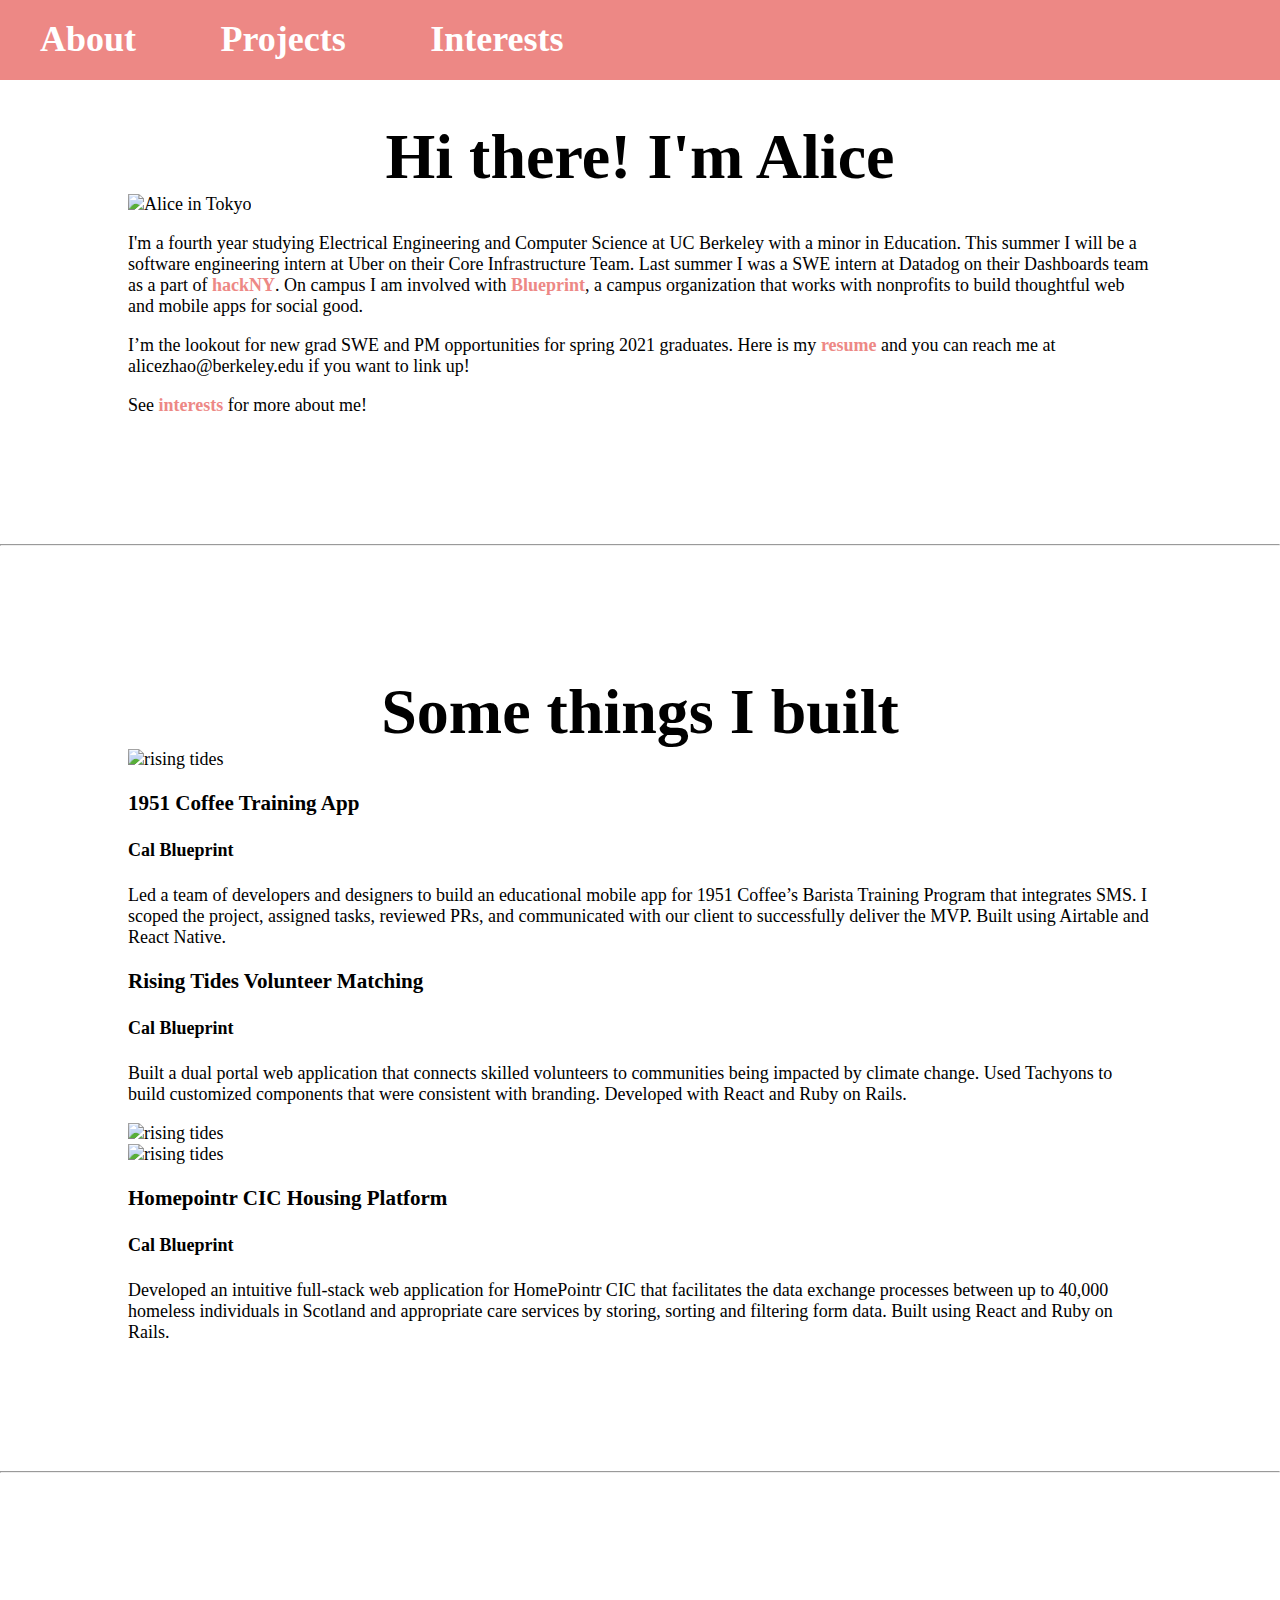
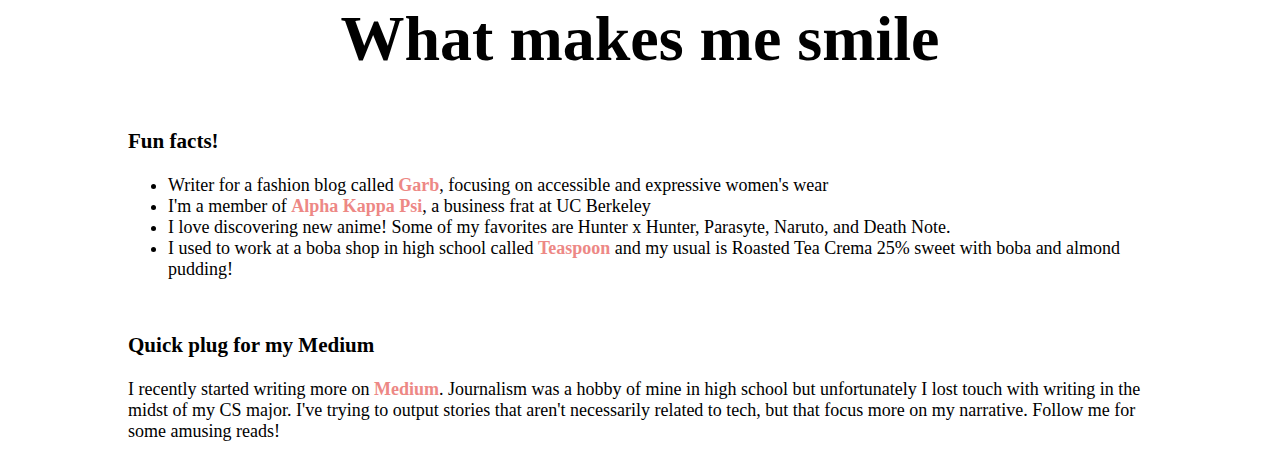
==== index.html @ bff4c305 "removed" ====
<!DOCTYPE html>
 <html lang="en">
  <head>
      <meta charset="utf-8">
      <title>Alice Ye Zhao</title>
      <link rel="icon" href="./assets/images/initials.ico">
      <link rel="stylesheet" type="text/css" href="assets/css/styles.css">
      <link rel="stylesheet" href="https://use.fontawesome.com/releases/v5.8.2/css/all.css" integrity="sha384-oS3vJWv+0UjzBfQzYUhtDYW+Pj2yciDJxpsK1OYPAYjqT085Qq/1cq5FLXAZQ7Ay" crossorigin="anonymous">
    </head>

    <body>
      <nav class="navbar">
          <ul style="float: left">
              <li class="navbar-block"><a class="navbar-text" href="index.html">About</i></a></li>
              <li class="navbar-block"><a class="navbar-text" href="index.html#projects">Projects</i></a></li>
              <li class="navbar-block"><a class="navbar-text" href="index.html#interests">Interests</i></a></li>
          </ul>
          <ul style="float: right">
              <li class="navbar-block"><a class="navbar-icon" target="_blank" href="https://linkedin.com/in/aliceyezhao"><i class="fab fa-linkedin"></i></a></li>
              <li class="navbar-block"><a class="navbar-icon" target="_blank" href="https://github.com/aliceyezhao"><i class="fab fa-github"></i></a></li>
              <li class="navbar-block"><a class="navbar-icon" target="_blank" href="./assets/AliceZhaoJune20.pdf"><i class="fas fa-file-alt"></i></a></li>
              <li class="navbar-block"><a class="navbar-icon" target="_blank" href="https://medium.com/@aliceyezhao"><i class="fab fa-medium"></i></a></li>
          </ul>
      </nav>
      
      <div class="blurb">
        <h1>Hi there! I'm Alice</h1>
        <div class="intro-container">
          <div >
            <img class="intro-image" src="./assets/images/about_circle.jpg" alt="Alice in Tokyo">
          </div>
          <div>
            <p> 
              I'm a fourth year studying Electrical Engineering and Computer Science at UC Berkeley</a> with a minor in Education. This summer I will be a software engineering intern at Uber on their Core Infrastructure Team. Last summer I was a SWE intern at Datadog on their Dashboards team as a part of <a href="https://hackny.org/2019/06/announcing-the-class-of-2019-hackny-fellows/">hackNY</a>. On campus I am involved with <a href="https://www.calblueprint.org/">Blueprint</a>, a campus organization that works with nonprofits to build thoughtful web and mobile apps for social good. 
            </p>

            <p>
              I’m the lookout for new grad SWE and PM opportunities for spring 2021 graduates. Here is my <a target="_blank" href="assets/AliceZhaoJune20.pdf">resume</a> and you can reach me at alicezhao@berkeley.edu if you want to link up!
            </p>   
            <p>
              See <a href="index.html#interests">interests</a> for more about me!
            </p>
        </div>
      </div>
    </div>
    <hr style="margin-top:10%"/>
    <div id="projects">
        <h1>Some things I built</h1>
        <div class="blurb">

              <div class="card">
                <img class="card-img" src="./assets/images/1951coffee.png" alt="rising tides">
                <div class="card-text">
                <h3>1951 Coffee Training App</h3>
                <h4>Cal Blueprint 
                  <a target="_blank" href="https://github.com/calblueprint/1951coffee"><div class="project-link"><i class="fab fa-github"></i></div></a>
                  <a target="_blank" href="https://apps.apple.com/app/1951-coffee-trainee/id1496686726"><div class="project-link"> <i class="fas fa-globe-americas"></i></div></a>
                </h4>
                <p>Led a team of developers and designers to build an educational mobile app for 1951 Coffee’s Barista Training Program that integrates SMS. I scoped the project, assigned tasks, reviewed PRs, and communicated with our client to successfully deliver the MVP. Built using Airtable and React Native. 
                </p>
              </div>
            </div>
          
            <div class="card">
                <div class="card-text-inverted">
                <h3>Rising Tides Volunteer Matching</h3>
                <h4>Cal Blueprint 
                  <a target="_blank" href="https://github.com/calblueprint/rising-tides"><div class="project-link"><i class="fab fa-github"></i></div></a>
                  <a target="_blank" href="https://risingtides.calblueprint.org/"><div class="project-link"> <i class="fas fa-globe-americas"></i></div></a>
                </h4>
                <p>Built a dual portal web application that connects skilled volunteers to communities being impacted by climate change. Used Tachyons to build customized components that were consistent with branding. Developed with React and Ruby on Rails.
                </p>
              </div>
              <img class="card-img" src="./assets/images/risingtides.png" alt="rising tides">
            </div>
            
            <div class="card">
                <img class="card-img" src="./assets/images/homepointr.png" alt="rising tides">
                <div class="card-text">
                <h3>Homepointr CIC Housing Platform</h3>
                <h4>Cal Blueprint 
                  <a target="_blank" href="https://github.com/calblueprint/HomePointrCIC"><div class="project-link"><i class="fab fa-github"></i></div></a>
                  <a target="_blank" href="https://homepointr.com/"><div class="project-link"> <i class="fas fa-globe-americas"></i></div></a>
                </h4>
                <p>Developed an intuitive full-stack web application for HomePointr CIC that facilitates the data exchange processes between up to 40,000 homeless individuals in Scotland and appropriate care services by storing, sorting and filtering form data. Built using React and Ruby on Rails.
                </p>
              </div>
            </div>
      </div>
    </div>
    <hr style="margin-top:10%"/>
    <div id="interests">
    <h1>What makes me smile</h1>
          <div class="blurb">  
              <h3 style="padding-top: 32px">Fun facts!</h3>
                  <ul>
                      <li>Writer for a fashion blog called <a href="https://www.berkeleygarb.com/blog-1/category/Alice+Zhao">Garb</a>, focusing on accessible and expressive women's wear</li>
                      <li>I'm a member of <a href="https://www.calakspi.com/">Alpha Kappa Psi</a>, a business frat at UC Berkeley</li>
                      <li>I love discovering new anime! Some of my favorites are Hunter x Hunter, Parasyte, Naruto, and Death Note. </li>
                      <li>I used to work at a boba shop in high school called <a href="https://www.teaspoonlife.com">Teaspoon</a> and my usual is Roasted Tea Crema 25% sweet with boba and almond pudding!</li>
                  </ul> 
              
              <h3 style="padding-top: 32px">Quick plug for my Medium</h3>
              <p>I recently started writing more on <a href="https://medium.com/@aliceyezhao">Medium</a>. Journalism was a hobby of mine in high school but unfortunately I lost touch with writing in the midst of my CS major. I've trying to output stories that aren't necessarily related to tech, but that focus more on my narrative. Follow me for some amusing reads!</p>
        </div>
      </div>
    
    </body>

  </html>
---- assets/css/styles.css ----
body {
    font-family: 'Avenir' !important;
    font-size: 18px;
    margin: 0;
}

h1 {
    font-size: 64px;
    text-align: center;
    margin: 0px;
    padding-top: 120px
}

a {
    text-decoration: none;
    font-weight: bold;
    color: #ED8885;
    background-color: transparent;
}

a:hover {
    color: grey;
}

.navbar {
    width: 100%;
    height:80px;
    background-color: #ED8885;
    position: fixed;
    overflow: hidden;
  }

  .navbar-text {
    color: white;
    cursor: pointer;
    font-size: 36px;
  }

  .navbar-text:hover {
    color: grey;
  }

  .navbar-block {
      padding-right: 80px;
      display: inline;
  }

.blurb {
    padding-left: 8rem;
    padding-right: 8rem;
}
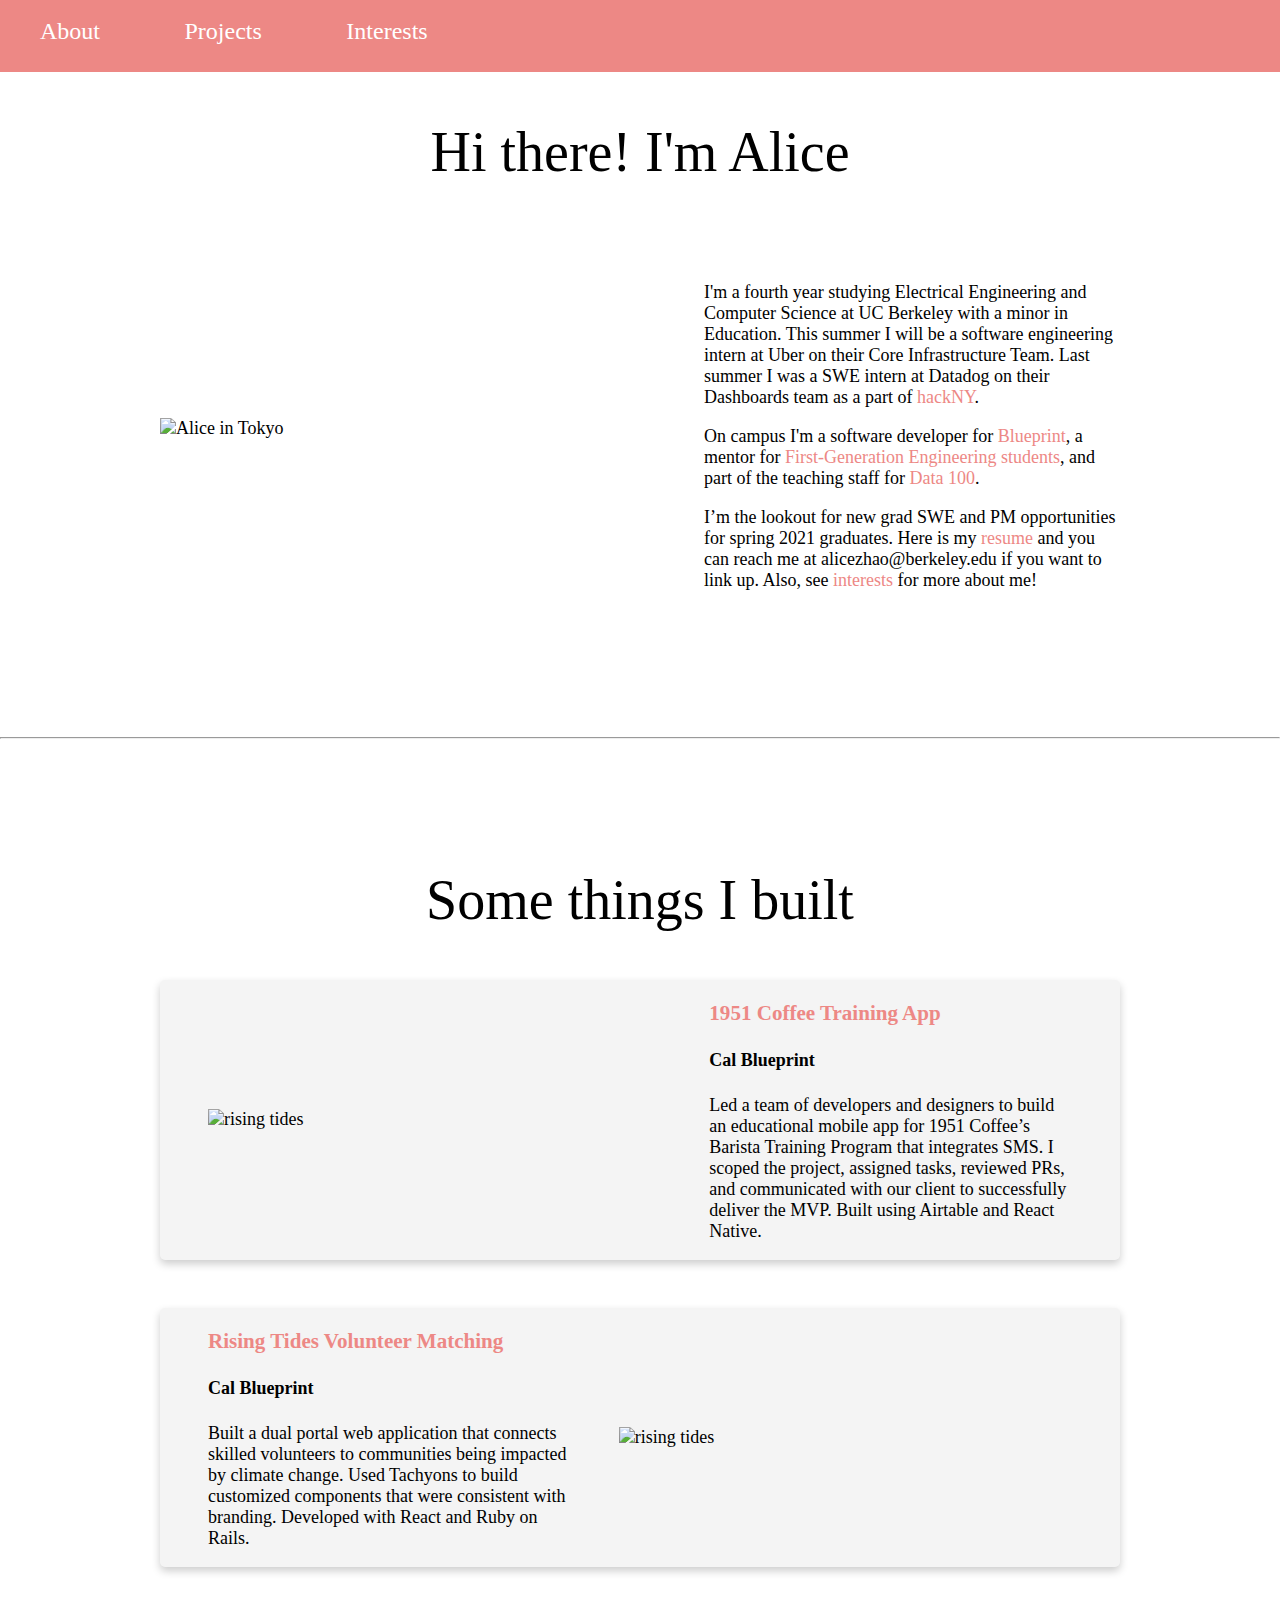
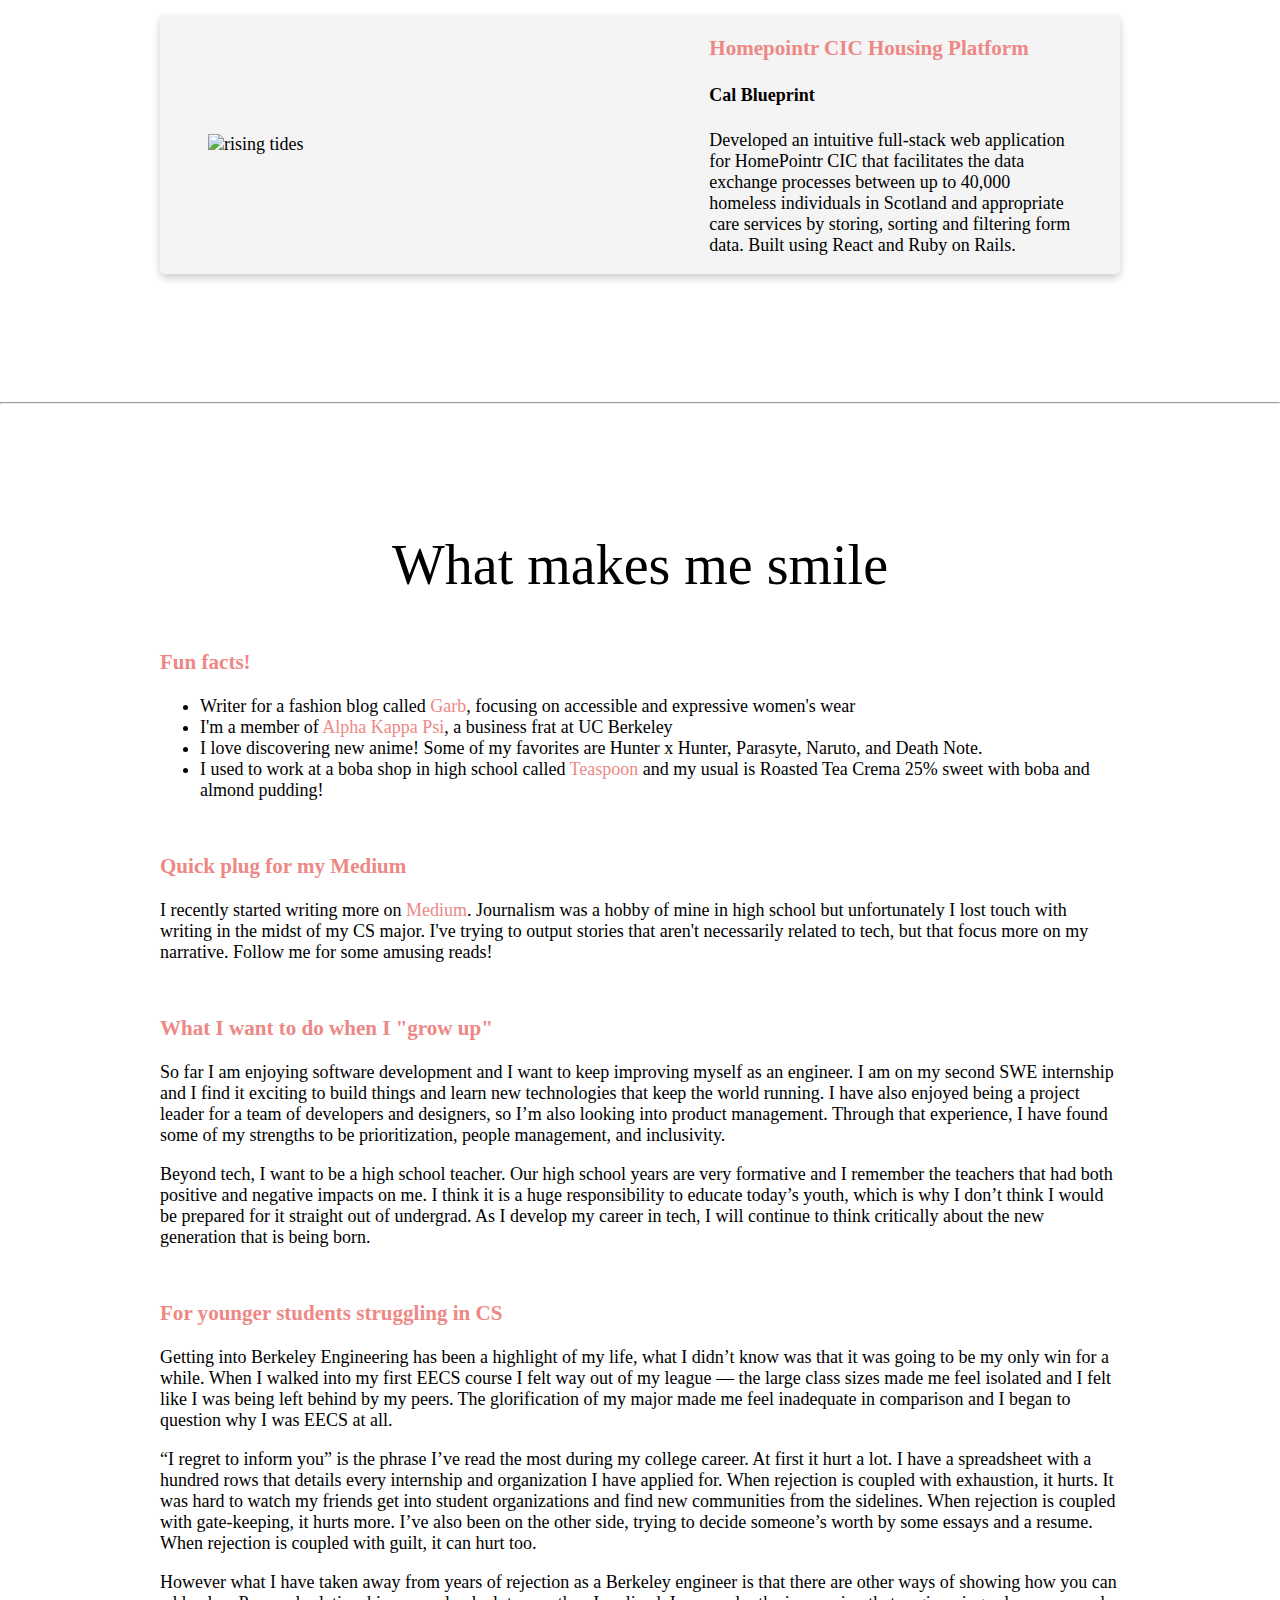
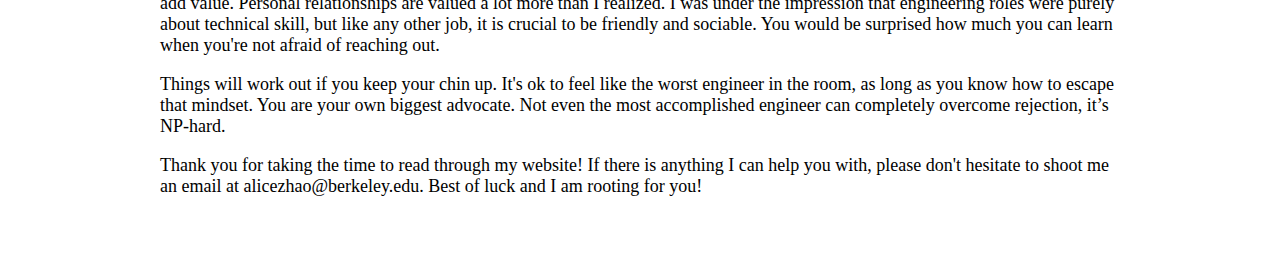
==== commit 3f7e46ce: "bio and interests" ====
--- a/index.html
+++ b/index.html
@@ -31,14 +31,13 @@
           </div>
           <div>
             <p> 
-              I'm a fourth year studying Electrical Engineering and Computer Science at UC Berkeley</a> with a minor in Education. This summer I will be a software engineering intern at Uber on their Core Infrastructure Team. Last summer I was a SWE intern at Datadog on their Dashboards team as a part of <a href="https://hackny.org/2019/06/announcing-the-class-of-2019-hackny-fellows/">hackNY</a>. On campus I am involved with <a href="https://www.calblueprint.org/">Blueprint</a>, a campus organization that works with nonprofits to build thoughtful web and mobile apps for social good. 
+              I'm a fourth year studying Electrical Engineering and Computer Science at UC Berkeley</a> with a minor in Education. This summer I will be a software engineering intern at Uber on their Core Infrastructure Team. Last summer I was a SWE intern at Datadog on their Dashboards team as a part of <a href="https://hackny.org/2019/06/announcing-the-class-of-2019-hackny-fellows/">hackNY</a>.</p>
+            <p>
+              On campus I'm a software developer for <a href="https://www.calblueprint.org/">Blueprint</a>, a mentor for <a href="https://engineering.berkeley.edu/students/programs/first-generation-mentor-program/">First-Generation Engineering students</a>, and part of the teaching staff for <a href="http://www.ds100.org/">Data 100</a>.
             </p>
 
             <p>
-              I’m the lookout for new grad SWE and PM opportunities for spring 2021 graduates. Here is my <a target="_blank" href="assets/AliceZhaoJune20.pdf">resume</a> and you can reach me at alicezhao@berkeley.edu if you want to link up!
-            </p>   
-            <p>
-              See <a href="index.html#interests">interests</a> for more about me!
+              I’m the lookout for new grad SWE and PM opportunities for spring 2021 graduates. Here is my <a target="_blank" href="assets/AliceZhaoJune20.pdf">resume</a> and you can reach me at alicezhao@berkeley.edu if you want to link up. Also, see <a href="index.html#interests">interests</a> for more about me!
             </p>
         </div>
       </div>
@@ -102,9 +101,24 @@
               
               <h3 style="padding-top: 32px">Quick plug for my Medium</h3>
               <p>I recently started writing more on <a href="https://medium.com/@aliceyezhao">Medium</a>. Journalism was a hobby of mine in high school but unfortunately I lost touch with writing in the midst of my CS major. I've trying to output stories that aren't necessarily related to tech, but that focus more on my narrative. Follow me for some amusing reads!</p>
+
+              <h3 style="padding-top: 32px">What I want to do when I "grow up"</h3>
+              <p>So far I am enjoying software development and I want to keep improving myself as an engineer. I am on my second SWE internship and I find it exciting to build things and learn new technologies that keep the world running. I have also enjoyed being a project leader for a team of developers and designers, so I’m also looking into product management. Through that experience, I have found some of my strengths to be prioritization, people management, and inclusivity.</p>
+
+              <p>Beyond tech, I want to be a high school teacher. Our high school years are very formative and I remember the teachers that had both positive and negative impacts on me. I think it is a huge responsibility to educate today’s youth, which is why I don’t think I would be prepared for it straight out of undergrad. As I develop my career in tech, I will continue to think critically about the new generation that is being born.</p>
+
+              <h3 style="padding-top: 32px">For younger students struggling in CS</h3>
+              <p>Getting into Berkeley Engineering has been a highlight of my life, what I didn’t know was that it was going to be my only win for a while. When I walked into my first EECS course I felt way out of my league — the large class sizes made me feel isolated and I felt like I was being left behind by my peers. The glorification of my major made me feel inadequate in comparison and I began to question why I was EECS at all. </p>
+
+              <p>“I regret to inform you” is the phrase I’ve read the most during my college career. At first it hurt a lot. I have a spreadsheet with a hundred rows that details every internship and organization I have applied for. When rejection is coupled with exhaustion, it hurts. It was hard to watch my friends get into student organizations and find new communities from the sidelines. When rejection is coupled with gate-keeping, it hurts more. I’ve also been on the other side, trying to decide someone’s worth by some essays and a resume. When rejection is coupled with guilt, it can hurt too.</p>
+
+              <p>However what I have taken away from years of rejection as a Berkeley engineer is that there are other ways of showing how you can add value. Personal relationships are valued a lot more than I realized. I was under the impression that engineering roles were purely about technical skill, but like any other job, it is crucial to be friendly and sociable. You would be surprised how much you can learn when you're not afraid of reaching out.</p> 
+
+              <p>Things will work out if you keep your chin up. It's ok to feel like the worst engineer in the room, as long as you know how to escape that mindset. You are your own biggest advocate. Not even the most accomplished engineer can completely overcome rejection, it’s NP-hard.</p>
+
+              <p>Thank you for taking the time to read through my website! If there is anything I can help you with, please don't hesitate to shoot me an email at alicezhao@berkeley.edu. Best of luck and I am rooting for you! </p><br/><br/><br/>
         </div>
       </div>
-    
     </body>
 
   </html>
--- a/assets/css/styles.css
+++ b/assets/css/styles.css
@@ -5,15 +5,24 @@
 }
 
 h1 {
-    font-size: 64px;
+    font-family: 'Georgia' !important;
+    font-weight: normal;
+    font-size: 56px;
+    margin: 0px;
+    padding-top: 120px;
     text-align: center;
-    margin: 0px;
-    padding-top: 120px
+}
+
+h3 {
+    color: #ED8885; 
+}
+
+h4 {
+    padding:0;
 }
 
 a {
     text-decoration: none;
-    font-weight: bold;
     color: #ED8885;
     background-color: transparent;
 }
@@ -24,29 +33,89 @@
 
 .navbar {
     width: 100%;
-    height:80px;
+    height: 72px;
     background-color: #ED8885;
     position: fixed;
     overflow: hidden;
+    z-index: 9999;
   }
 
-  .navbar-text {
-    color: white;
-    cursor: pointer;
-    font-size: 36px;
+.navbar-icon {
+color: white;
+cursor: pointer;
+font-size: 32px;
+}
+
+.navbar-text {
+color: white;
+cursor: pointer;
+font-size: 24px;
+}
+
+.navbar-block {
+    padding-right: 80px;
+    display: inline;
+}
+
+.blurb {
+    padding-left: 10rem;
+    padding-right: 10rem;
+}
+.intro-container {
+    display: flex;
+	flex-direction: row;
+    align-items: center;
+    padding-top: 80px; 
+}
+
+.intro-image {
+    width: 480px; 
+    margin: auto; 
+    display: block; 
+    padding-bottom: 16px;
+    padding-right: 64px;
+}
+
+.card {
+    box-shadow: 0 4px 8px 0 rgba(0,0,0,0.2);
+    transition: 0.3s;
+    border-radius: 5px;
+    background-color:#f4f4f4;
+    display: flex;
+	flex-direction: row;
+	align-items: center;
+    margin-bottom: 5%;
+    margin-top: 5%;
   }
 
-  .navbar-text:hover {
-    color: grey;
+  .card:hover {
+    box-shadow: 0 8px 16px 0 rgba(0,0,0,0.2);
   }
 
-  .navbar-block {
-      padding-right: 80px;
-      display: inline;
+  .card-img {
+    width: 50%;
+    display: block;
+    margin: 5%;
   }
 
-.blurb {
-    padding-left: 8rem;
-    padding-right: 8rem;
-}
+  .card-text {
+    width: 40%; 
+    padding-right: 5%; 
+    display: block; 
+  }
+
+  .card-text-inverted {
+    width: 40%; 
+    padding-left: 5%; 
+    display: block; 
+  }
+
+  .project-link {
+      float: right;
+      margin-right: 32px;
+      font-size: 24px;
+  }
+
+
+  
   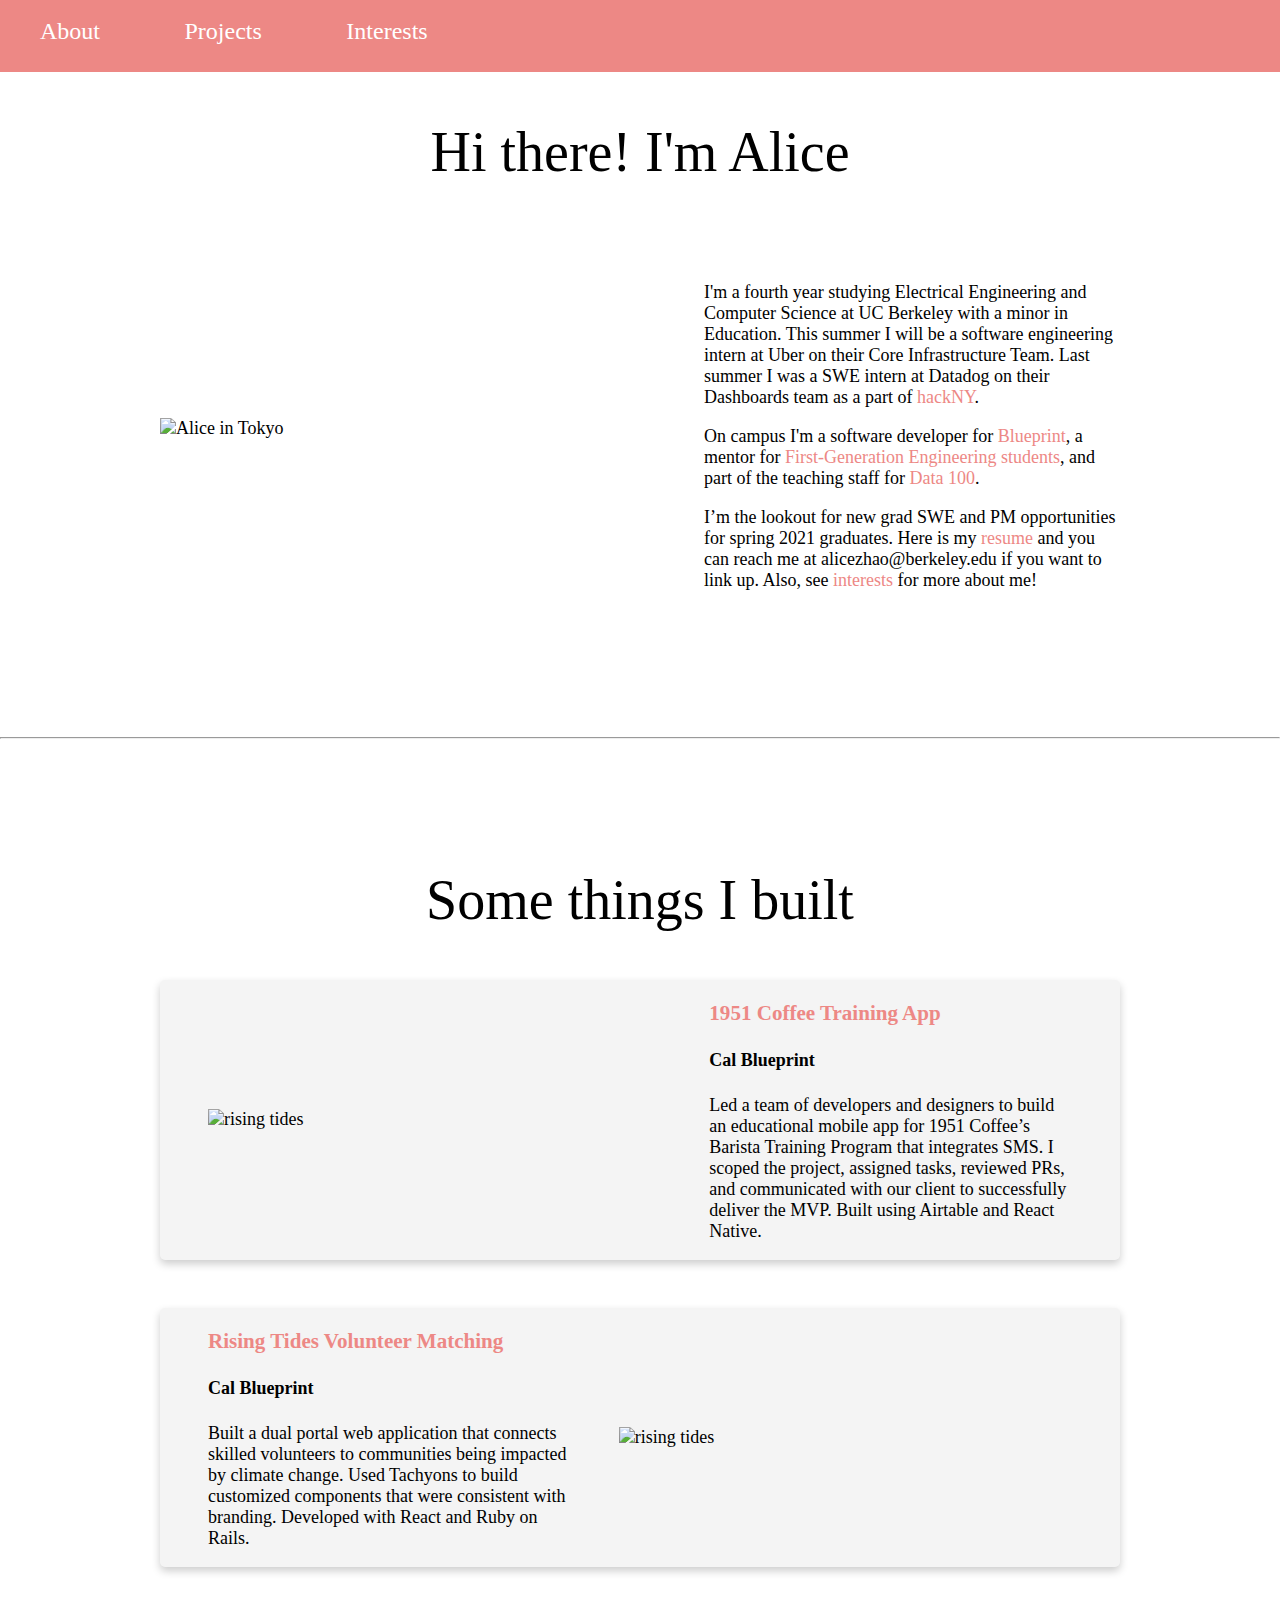
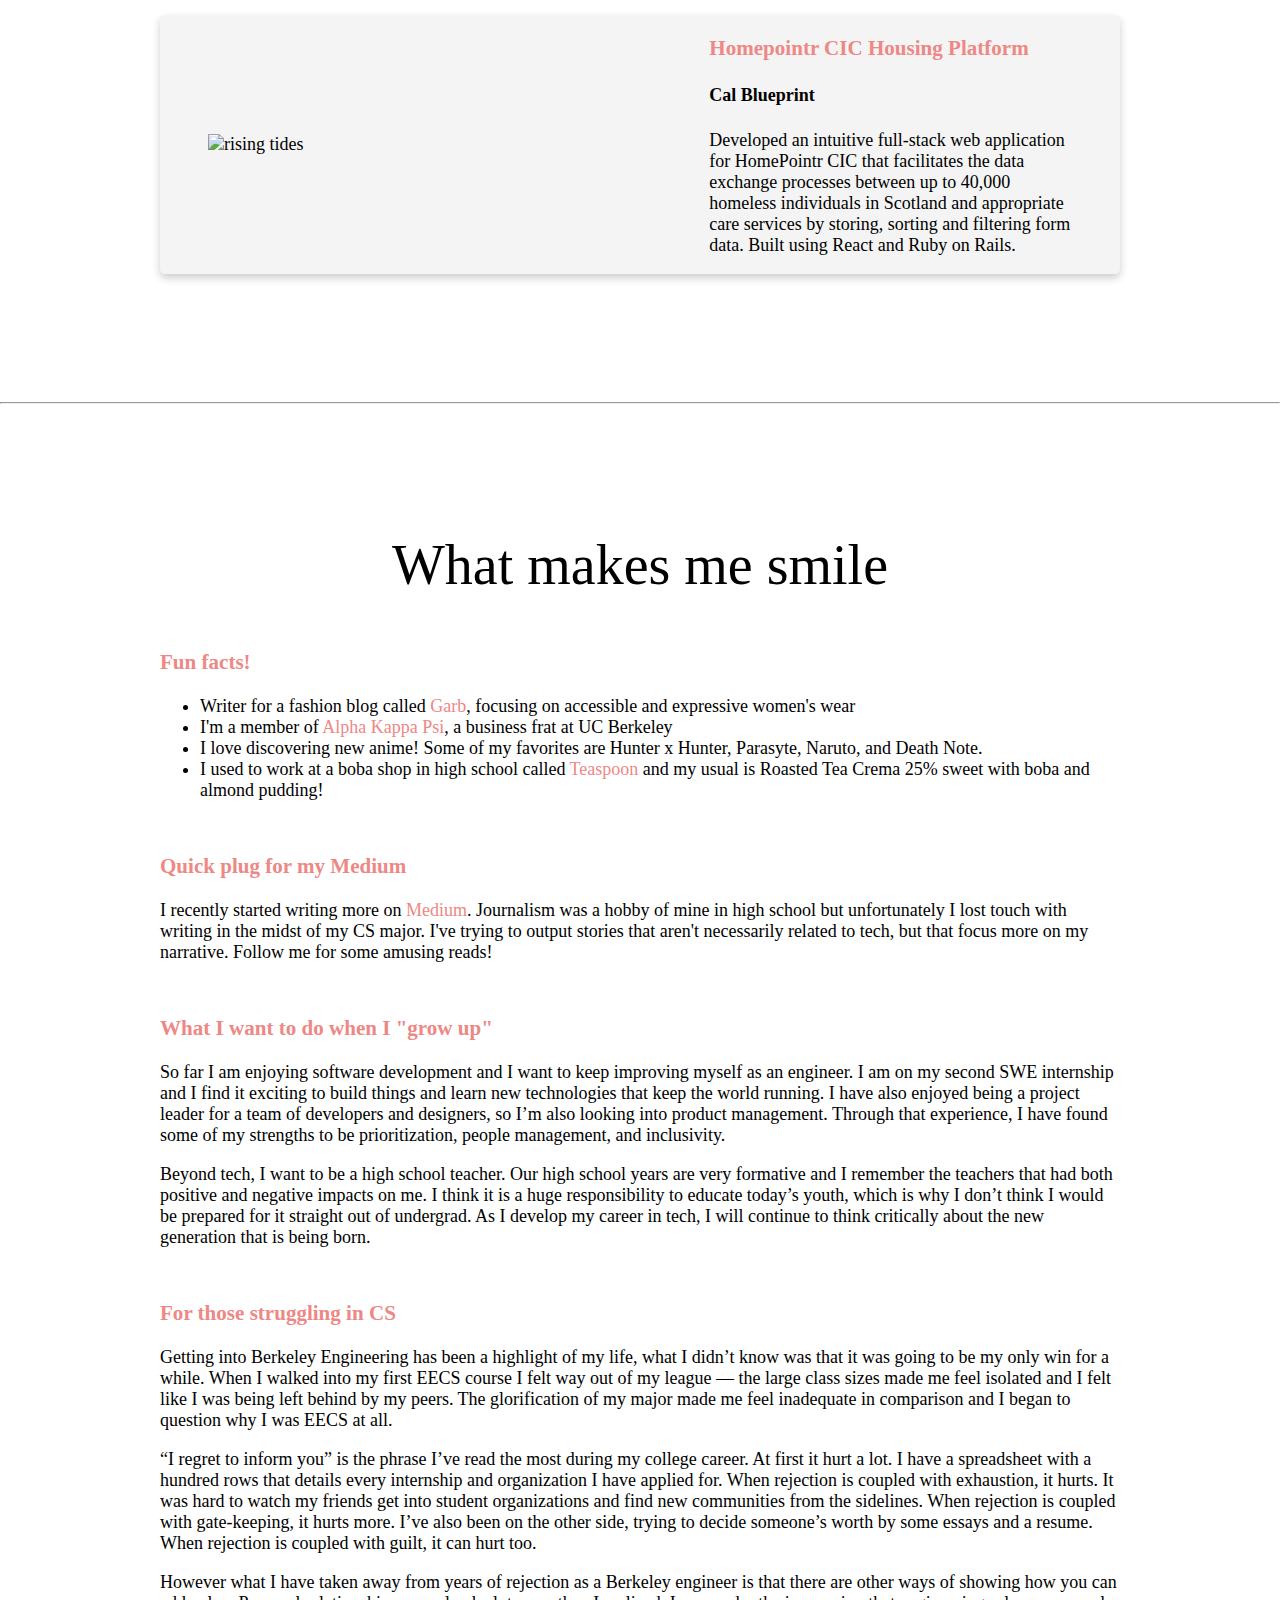
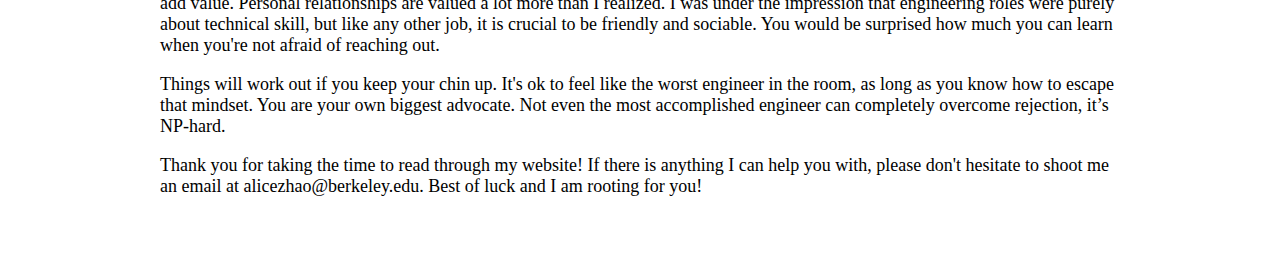
==== commit e51cf259: "resume july" ====
--- a/index.html
+++ b/index.html
@@ -18,7 +18,7 @@
           <ul style="float: right">
               <li class="navbar-block"><a class="navbar-icon" target="_blank" href="https://linkedin.com/in/aliceyezhao"><i class="fab fa-linkedin"></i></a></li>
               <li class="navbar-block"><a class="navbar-icon" target="_blank" href="https://github.com/aliceyezhao"><i class="fab fa-github"></i></a></li>
-              <li class="navbar-block"><a class="navbar-icon" target="_blank" href="./assets/AliceZhaoJune20.pdf"><i class="fas fa-file-alt"></i></a></li>
+              <li class="navbar-block"><a class="navbar-icon" target="_blank" href="./assets/AliceYeZhaoJuly20.pdf"><i class="fas fa-file-alt"></i></a></li>
               <li class="navbar-block"><a class="navbar-icon" target="_blank" href="https://medium.com/@aliceyezhao"><i class="fab fa-medium"></i></a></li>
           </ul>
       </nav>
@@ -37,7 +37,7 @@
             </p>
 
             <p>
-              I’m the lookout for new grad SWE and PM opportunities for spring 2021 graduates. Here is my <a target="_blank" href="assets/AliceZhaoJune20.pdf">resume</a> and you can reach me at alicezhao@berkeley.edu if you want to link up. Also, see <a href="index.html#interests">interests</a> for more about me!
+              I’m the lookout for new grad SWE and PM opportunities for spring 2021 graduates. Here is my <a target="_blank" href="assets/AliceYeZhaoJuly20">resume</a> and you can reach me at alicezhao@berkeley.edu if you want to link up. Also, see <a href="index.html#interests">interests</a> for more about me!
             </p>
         </div>
       </div>
@@ -94,7 +94,7 @@
               <h3 style="padding-top: 32px">Fun facts!</h3>
                   <ul>
                       <li>Writer for a fashion blog called <a href="https://www.berkeleygarb.com/blog-1/category/Alice+Zhao">Garb</a>, focusing on accessible and expressive women's wear</li>
-                      <li>I'm a member of <a href="https://www.calakspi.com/">Alpha Kappa Psi</a>, a business frat at UC Berkeley</li>
+                      <li>I'm a member of <a href="https://www.calakpsi.com/">Alpha Kappa Psi</a>, a business frat at UC Berkeley</li>
                       <li>I love discovering new anime! Some of my favorites are Hunter x Hunter, Parasyte, Naruto, and Death Note. </li>
                       <li>I used to work at a boba shop in high school called <a href="https://www.teaspoonlife.com">Teaspoon</a> and my usual is Roasted Tea Crema 25% sweet with boba and almond pudding!</li>
                   </ul> 
@@ -107,7 +107,7 @@
 
               <p>Beyond tech, I want to be a high school teacher. Our high school years are very formative and I remember the teachers that had both positive and negative impacts on me. I think it is a huge responsibility to educate today’s youth, which is why I don’t think I would be prepared for it straight out of undergrad. As I develop my career in tech, I will continue to think critically about the new generation that is being born.</p>
 
-              <h3 style="padding-top: 32px">For younger students struggling in CS</h3>
+              <h3 style="padding-top: 32px">For those struggling in CS</h3>
               <p>Getting into Berkeley Engineering has been a highlight of my life, what I didn’t know was that it was going to be my only win for a while. When I walked into my first EECS course I felt way out of my league — the large class sizes made me feel isolated and I felt like I was being left behind by my peers. The glorification of my major made me feel inadequate in comparison and I began to question why I was EECS at all. </p>
 
               <p>“I regret to inform you” is the phrase I’ve read the most during my college career. At first it hurt a lot. I have a spreadsheet with a hundred rows that details every internship and organization I have applied for. When rejection is coupled with exhaustion, it hurts. It was hard to watch my friends get into student organizations and find new communities from the sidelines. When rejection is coupled with gate-keeping, it hurts more. I’ve also been on the other side, trying to decide someone’s worth by some essays and a resume. When rejection is coupled with guilt, it can hurt too.</p>
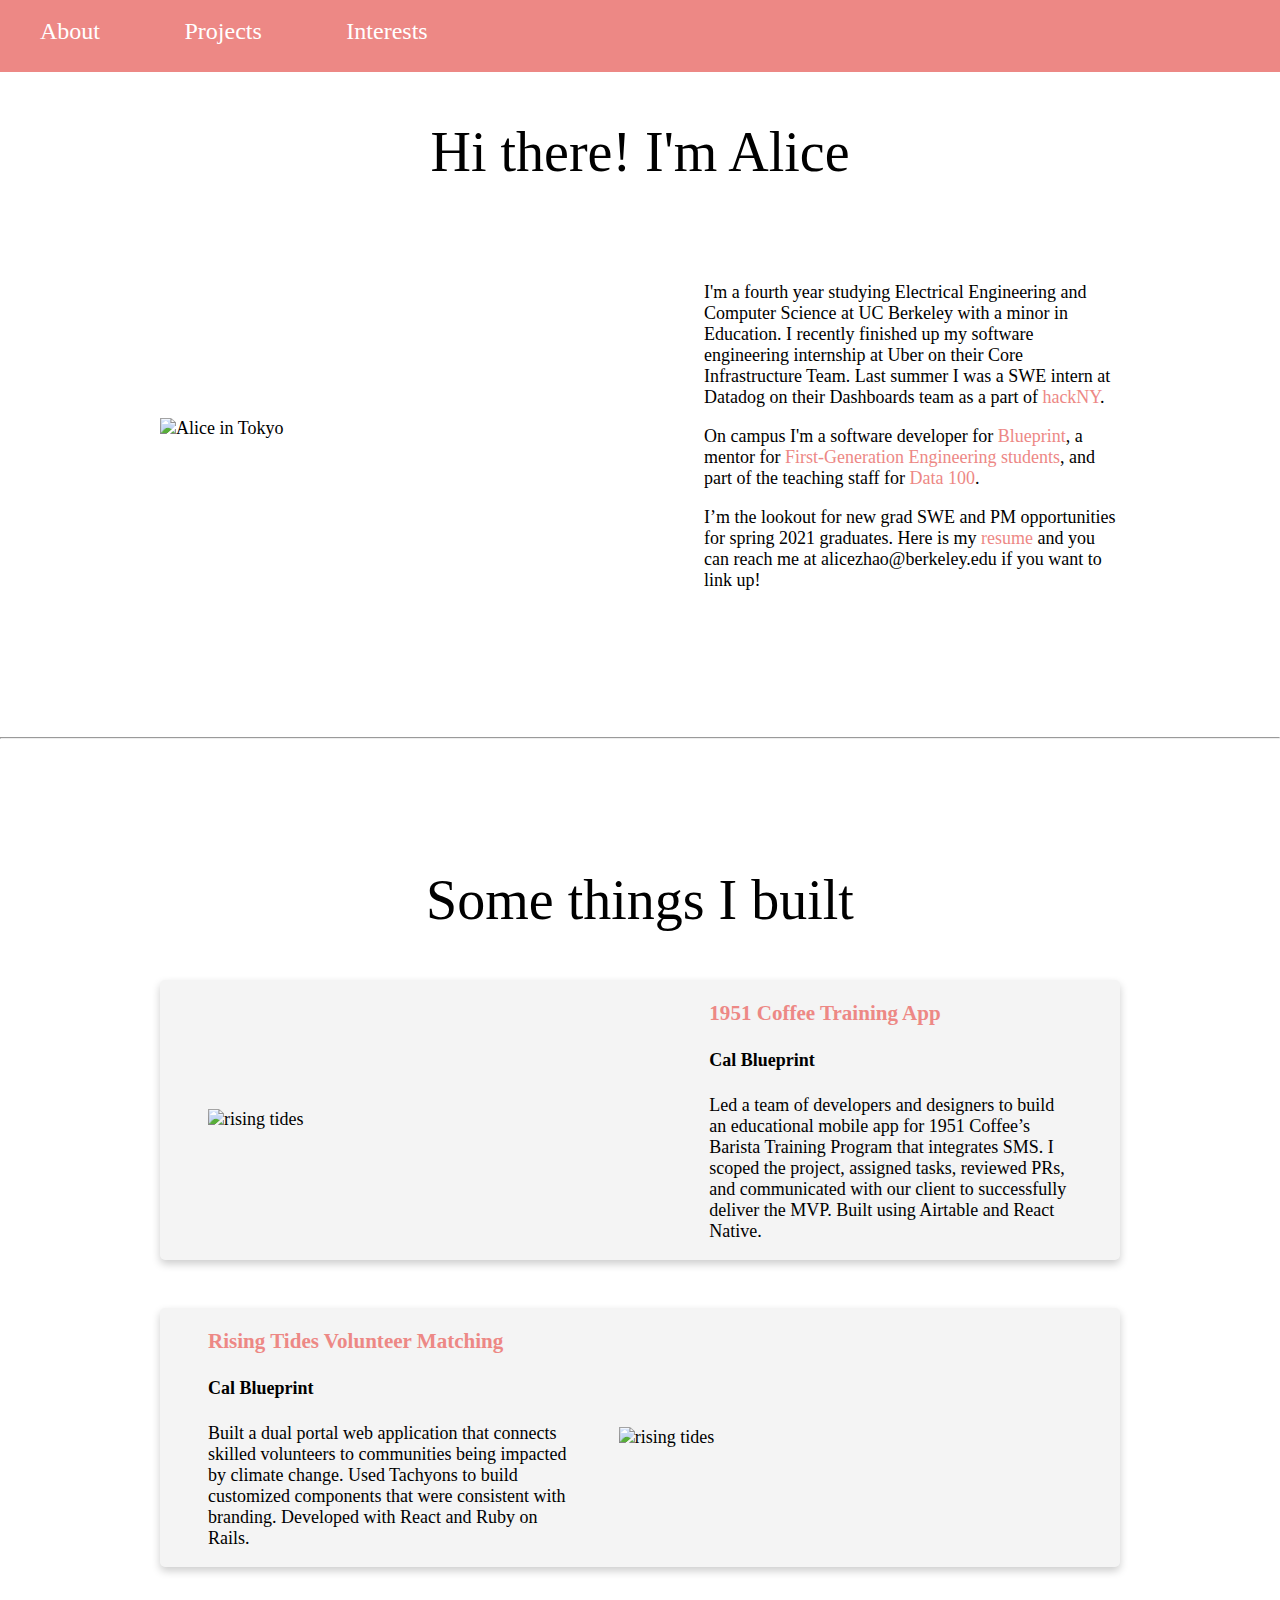
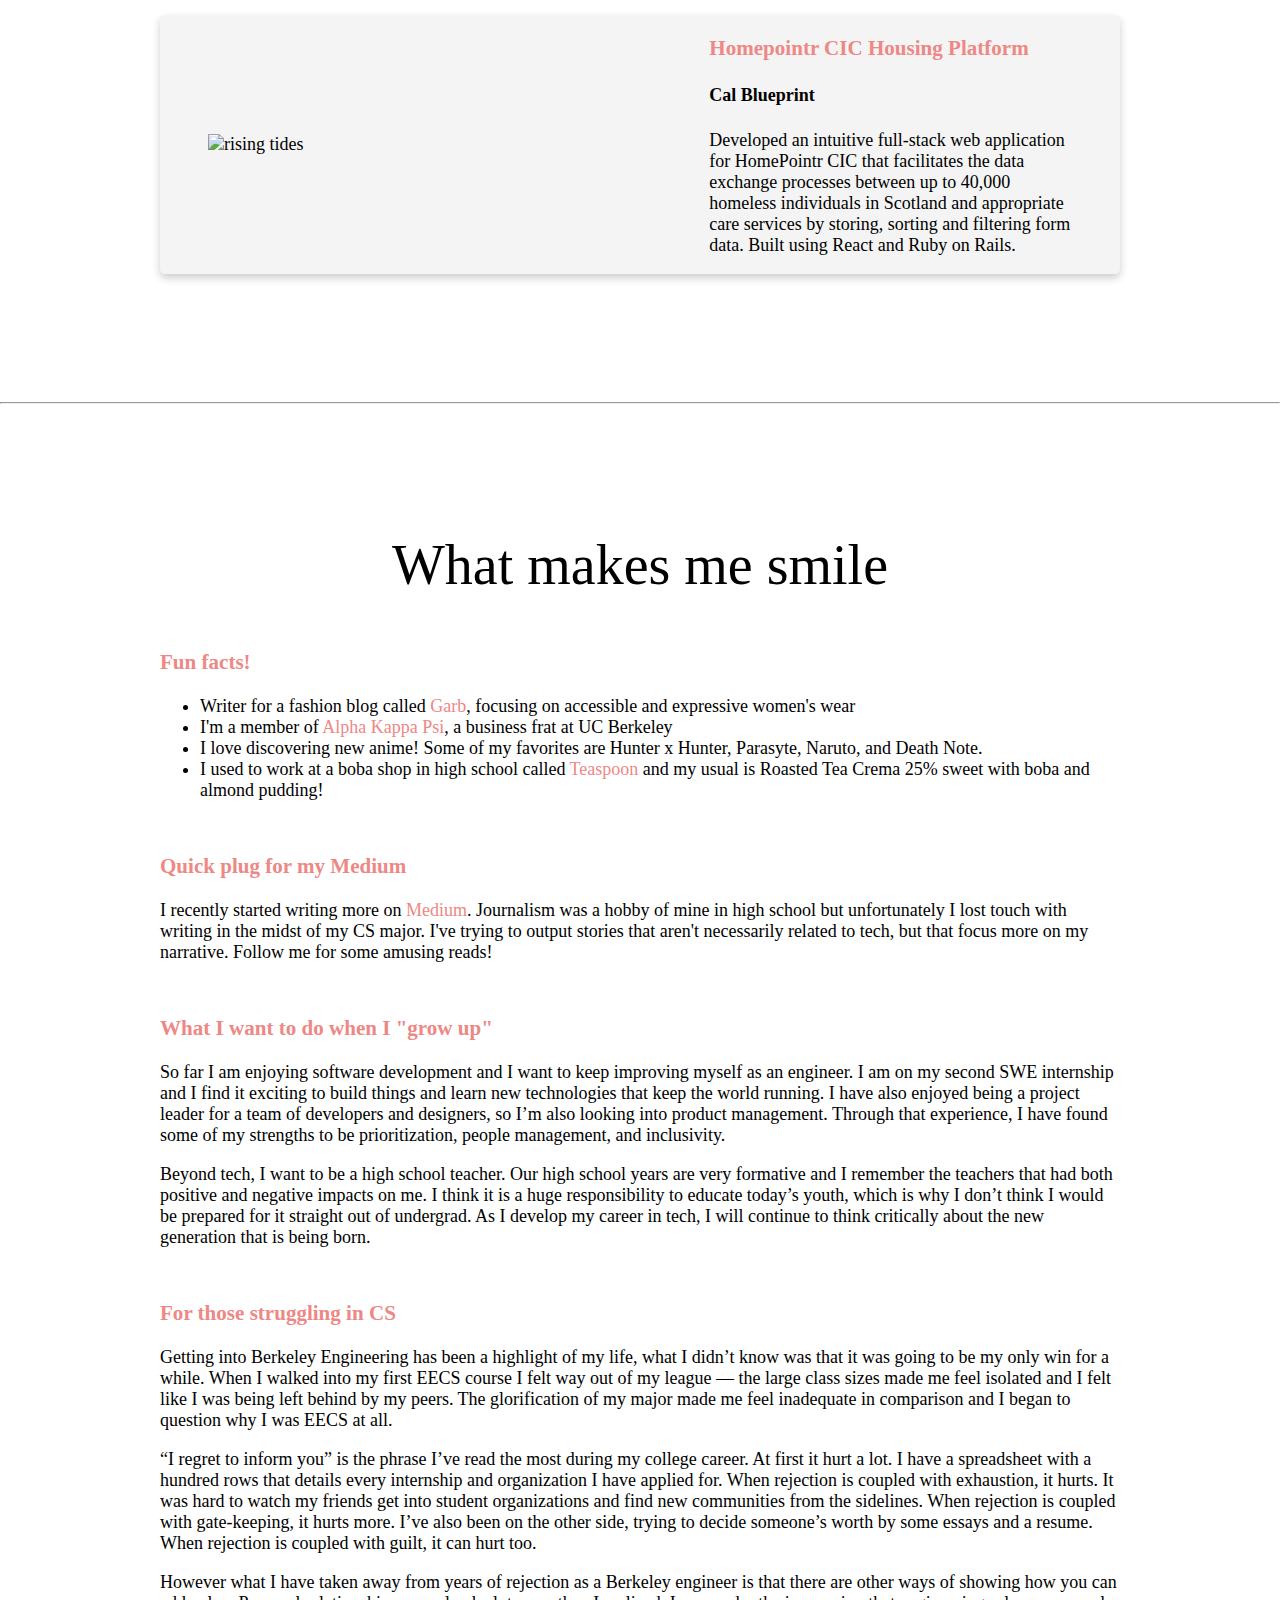
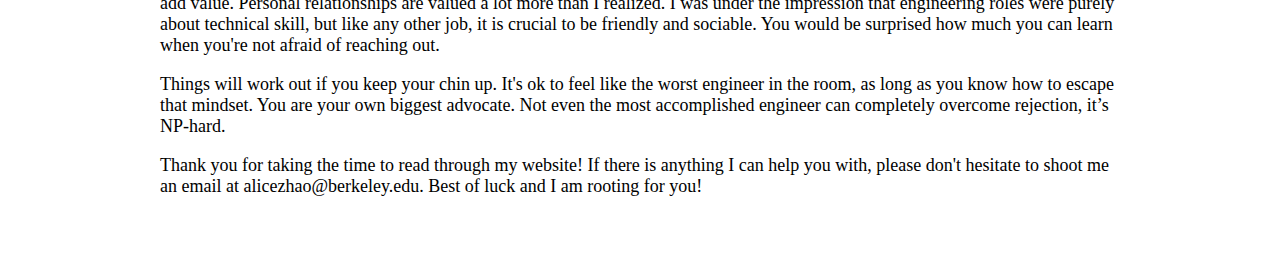
==== commit 853ed0cb: "new grad resume" ====
--- a/index.html
+++ b/index.html
@@ -18,7 +18,7 @@
           <ul style="float: right">
               <li class="navbar-block"><a class="navbar-icon" target="_blank" href="https://linkedin.com/in/aliceyezhao"><i class="fab fa-linkedin"></i></a></li>
               <li class="navbar-block"><a class="navbar-icon" target="_blank" href="https://github.com/aliceyezhao"><i class="fab fa-github"></i></a></li>
-              <li class="navbar-block"><a class="navbar-icon" target="_blank" href="./assets/AliceYeZhaoJuly20.pdf"><i class="fas fa-file-alt"></i></a></li>
+              <li class="navbar-block"><a class="navbar-icon" target="_blank" href="./assets/AliceYeZhao2021.pdf"><i class="fas fa-file-alt"></i></a></li>
               <li class="navbar-block"><a class="navbar-icon" target="_blank" href="https://medium.com/@aliceyezhao"><i class="fab fa-medium"></i></a></li>
           </ul>
       </nav>
@@ -31,13 +31,13 @@
           </div>
           <div>
             <p> 
-              I'm a fourth year studying Electrical Engineering and Computer Science at UC Berkeley</a> with a minor in Education. This summer I will be a software engineering intern at Uber on their Core Infrastructure Team. Last summer I was a SWE intern at Datadog on their Dashboards team as a part of <a href="https://hackny.org/2019/06/announcing-the-class-of-2019-hackny-fellows/">hackNY</a>.</p>
+              I'm a fourth year studying Electrical Engineering and Computer Science at UC Berkeley</a> with a minor in Education. I recently finished up my software engineering internship at Uber on their Core Infrastructure Team. Last summer I was a SWE intern at Datadog on their Dashboards team as a part of <a href="https://hackny.org/2019/06/announcing-the-class-of-2019-hackny-fellows/">hackNY</a>.</p>
             <p>
               On campus I'm a software developer for <a href="https://www.calblueprint.org/">Blueprint</a>, a mentor for <a href="https://engineering.berkeley.edu/students/programs/first-generation-mentor-program/">First-Generation Engineering students</a>, and part of the teaching staff for <a href="http://www.ds100.org/">Data 100</a>.
             </p>
 
             <p>
-              I’m the lookout for new grad SWE and PM opportunities for spring 2021 graduates. Here is my <a target="_blank" href="assets/AliceYeZhaoJuly20">resume</a> and you can reach me at alicezhao@berkeley.edu if you want to link up. Also, see <a href="index.html#interests">interests</a> for more about me!
+              I’m the lookout for new grad SWE and PM opportunities for spring 2021 graduates. Here is my <a target="_blank" href="assets/AliceYeZhao2021">resume</a> and you can reach me at alicezhao@berkeley.edu if you want to link up!
             </p>
         </div>
       </div>
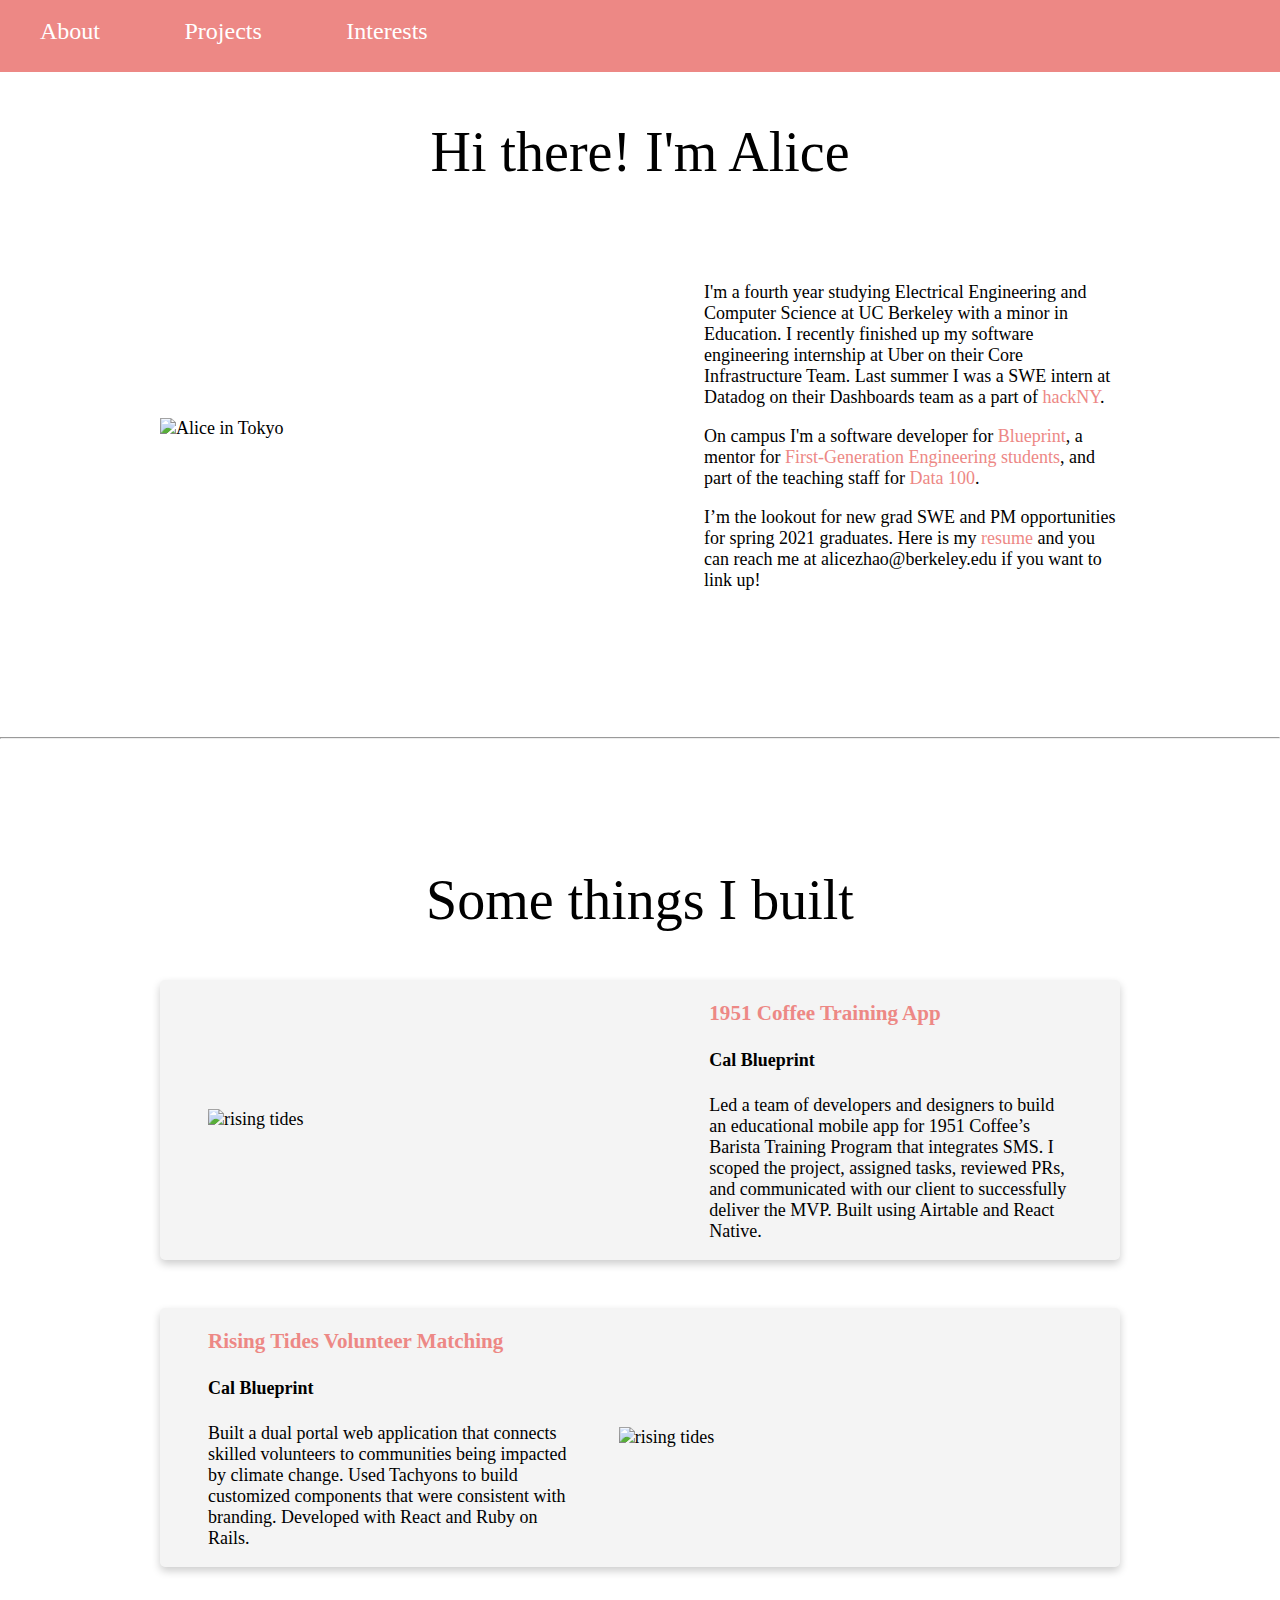
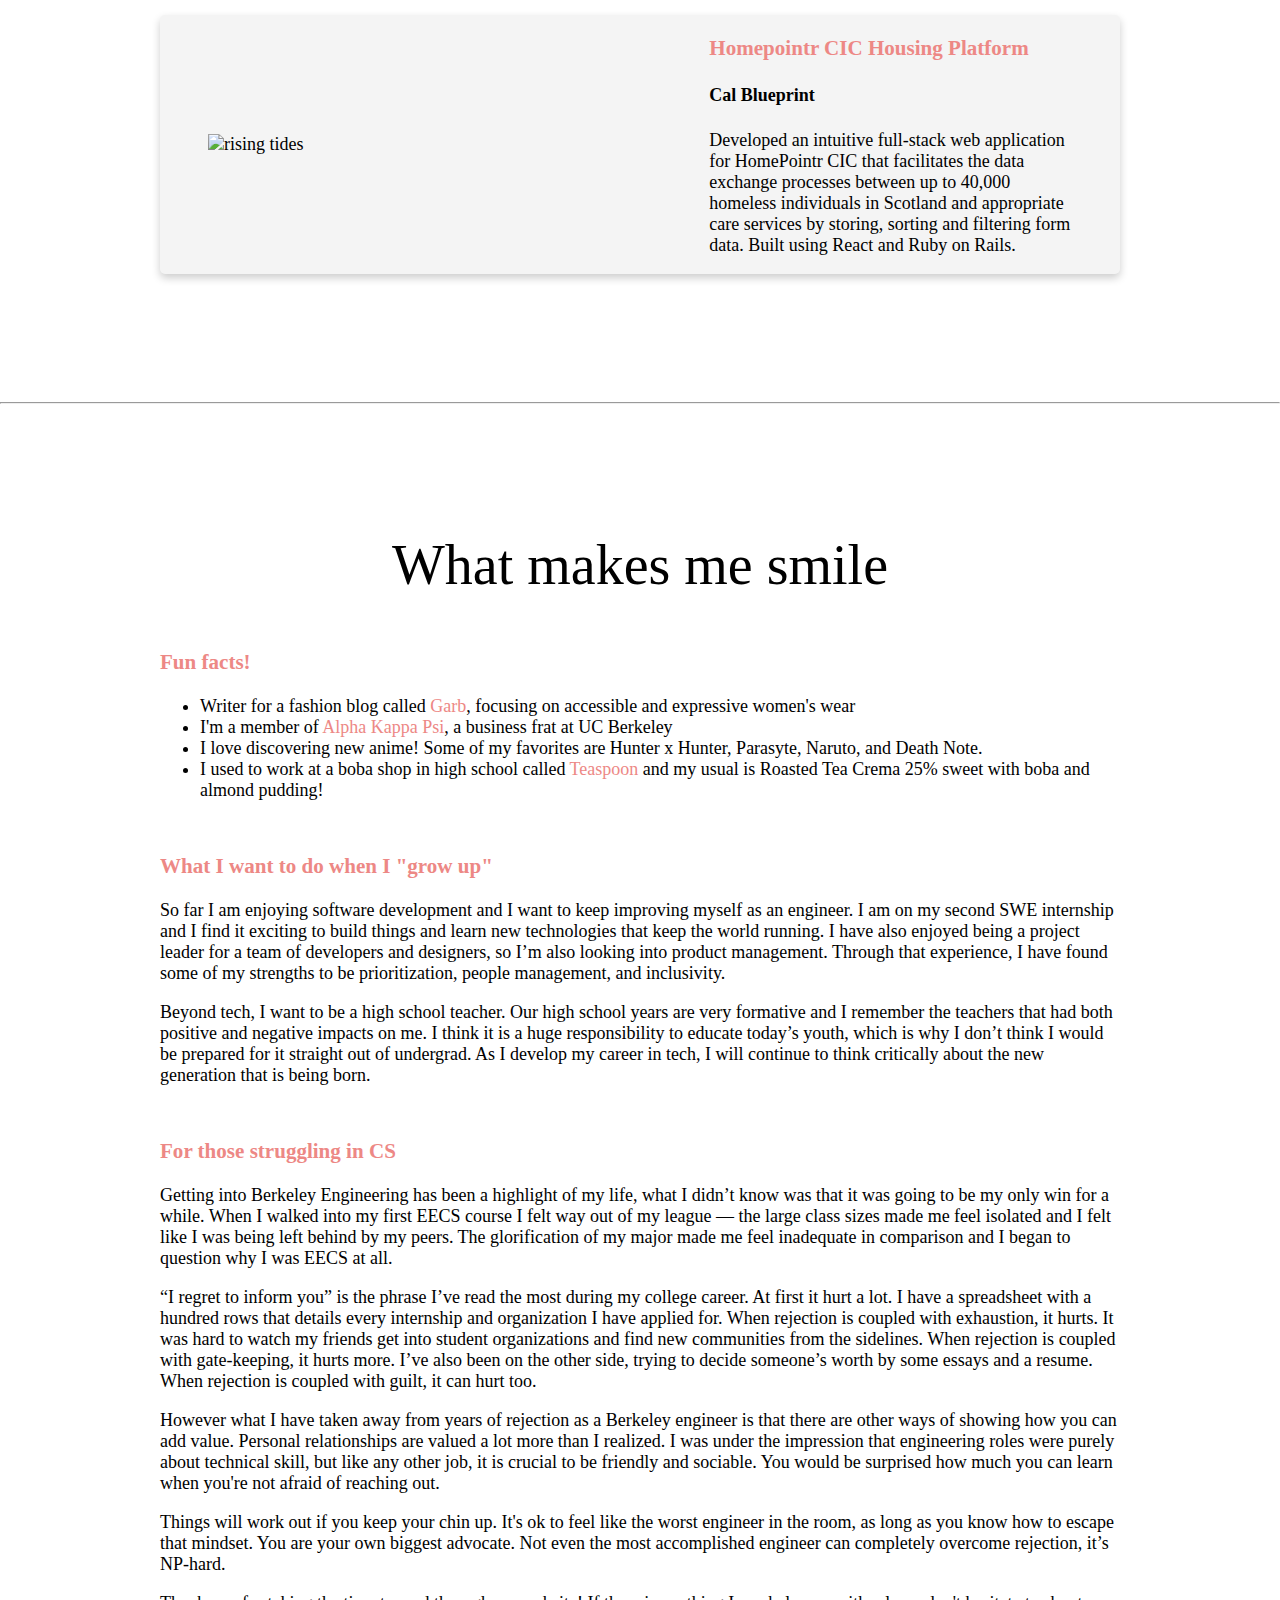
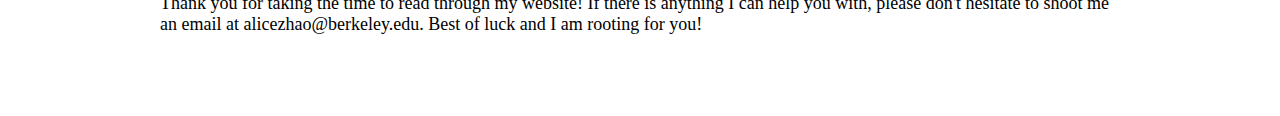
==== commit ed0f798c: "update" ====
--- a/index.html
+++ b/index.html
@@ -37,7 +37,7 @@
             </p>
 
             <p>
-              I’m the lookout for new grad SWE and PM opportunities for spring 2021 graduates. Here is my <a target="_blank" href="assets/AliceYeZhao2021">resume</a> and you can reach me at alicezhao@berkeley.edu if you want to link up!
+              I’m the lookout for new grad SWE and PM opportunities for spring 2021 graduates. Here is my <a target="_blank" href="./assets/AliceYeZhao2021.pdf">resume</a> and you can reach me at alicezhao@berkeley.edu if you want to link up!
             </p>
         </div>
       </div>
@@ -98,9 +98,6 @@
                       <li>I love discovering new anime! Some of my favorites are Hunter x Hunter, Parasyte, Naruto, and Death Note. </li>
                       <li>I used to work at a boba shop in high school called <a href="https://www.teaspoonlife.com">Teaspoon</a> and my usual is Roasted Tea Crema 25% sweet with boba and almond pudding!</li>
                   </ul> 
-              
-              <h3 style="padding-top: 32px">Quick plug for my Medium</h3>
-              <p>I recently started writing more on <a href="https://medium.com/@aliceyezhao">Medium</a>. Journalism was a hobby of mine in high school but unfortunately I lost touch with writing in the midst of my CS major. I've trying to output stories that aren't necessarily related to tech, but that focus more on my narrative. Follow me for some amusing reads!</p>
 
               <h3 style="padding-top: 32px">What I want to do when I "grow up"</h3>
               <p>So far I am enjoying software development and I want to keep improving myself as an engineer. I am on my second SWE internship and I find it exciting to build things and learn new technologies that keep the world running. I have also enjoyed being a project leader for a team of developers and designers, so I’m also looking into product management. Through that experience, I have found some of my strengths to be prioritization, people management, and inclusivity.</p>
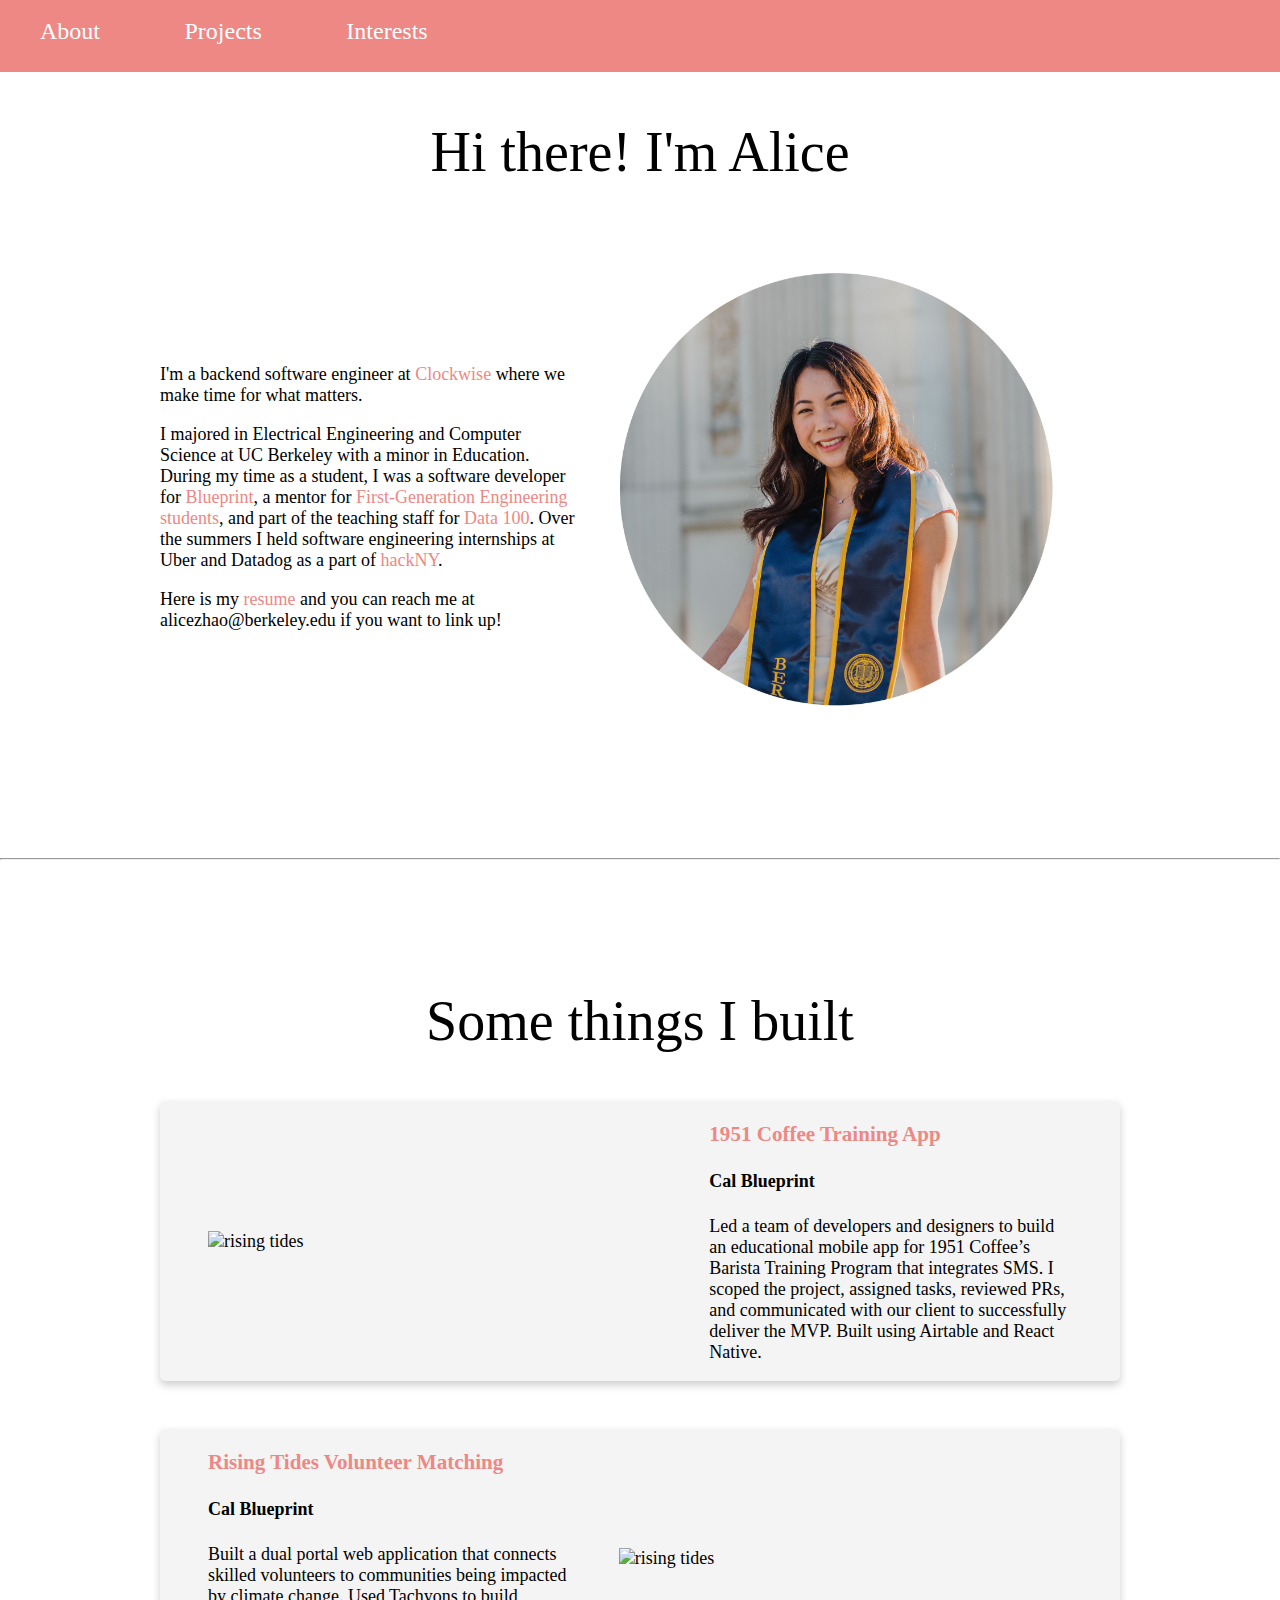
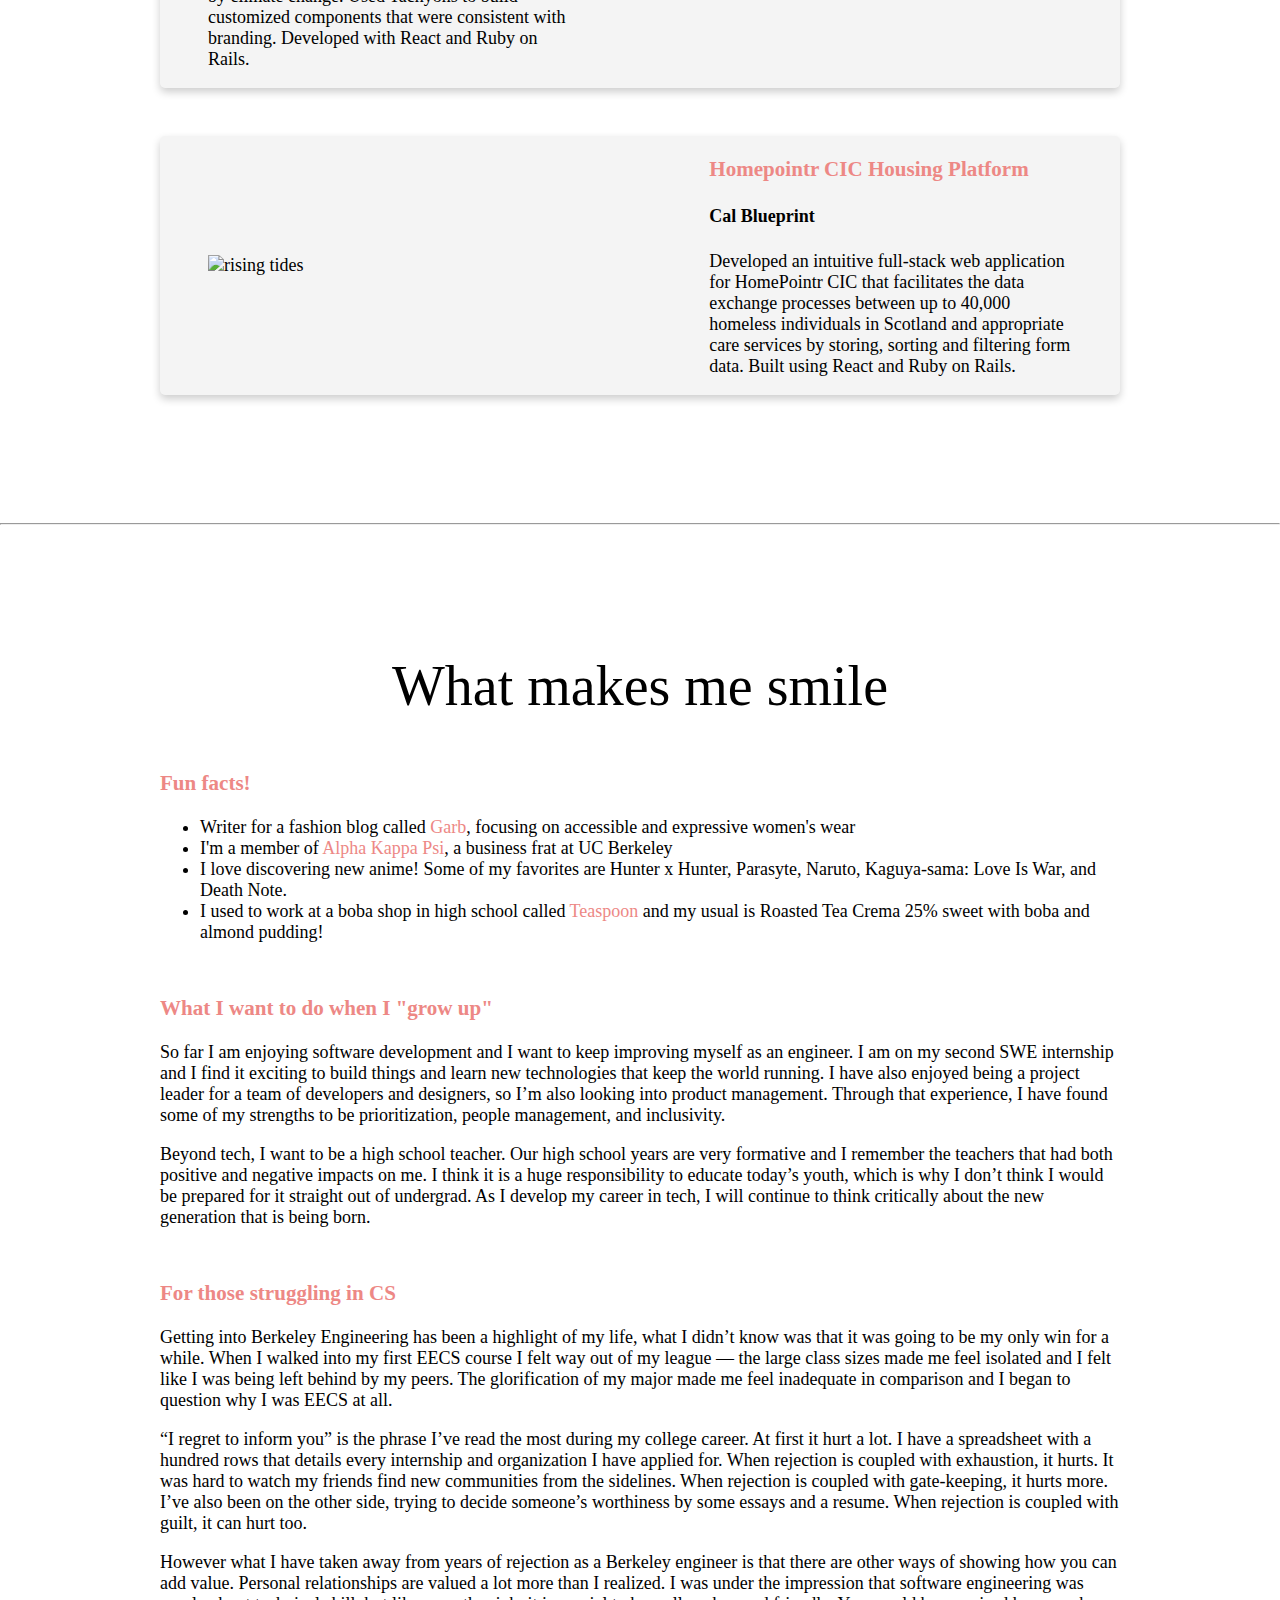
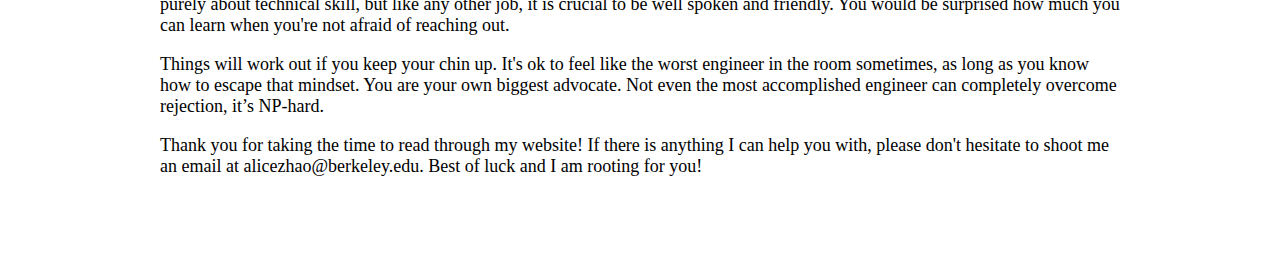
==== commit 55237c5c: "new photo and job" ====
--- a/index.html
+++ b/index.html
@@ -26,20 +26,20 @@
       <div class="blurb">
         <h1>Hi there! I'm Alice</h1>
         <div class="intro-container">
-          <div >
-            <img class="intro-image" src="./assets/images/about_circle.jpg" alt="Alice in Tokyo">
-          </div>
           <div>
+            <p>
+              I'm a backend software engineer at <a href="https://www.getclockwise.com/">Clockwise</a> where we make time for what matters.
+            </p>
             <p> 
-              I'm a fourth year studying Electrical Engineering and Computer Science at UC Berkeley</a> with a minor in Education. I recently finished up my software engineering internship at Uber on their Core Infrastructure Team. Last summer I was a SWE intern at Datadog on their Dashboards team as a part of <a href="https://hackny.org/2019/06/announcing-the-class-of-2019-hackny-fellows/">hackNY</a>.</p>
+              I majored in Electrical Engineering and Computer Science at UC Berkeley</a> with a minor in Education. During my time as a student, I was a software developer for <a href="https://www.calblueprint.org/">Blueprint</a>, a mentor for <a href="https://engineering.berkeley.edu/students/programs/first-generation-mentor-program/">First-Generation Engineering students</a>, and part of the teaching staff for <a href="http://www.ds100.org/">Data 100</a>. Over the summers I held software engineering internships at Uber and Datadog as a part of <a href="https://hackny.org/2019/06/announcing-the-class-of-2019-hackny-fellows/">hackNY</a>.
+            </p>
             <p>
-              On campus I'm a software developer for <a href="https://www.calblueprint.org/">Blueprint</a>, a mentor for <a href="https://engineering.berkeley.edu/students/programs/first-generation-mentor-program/">First-Generation Engineering students</a>, and part of the teaching staff for <a href="http://www.ds100.org/">Data 100</a>.
-            </p>
-
-            <p>
-              I’m the lookout for new grad SWE and PM opportunities for spring 2021 graduates. Here is my <a target="_blank" href="./assets/AliceYeZhao2021.pdf">resume</a> and you can reach me at alicezhao@berkeley.edu if you want to link up!
+              Here is my <a target="_blank" href="./assets/AliceYeZhao2021.pdf">resume</a> and you can reach me at alicezhao@berkeley.edu if you want to link up!
             </p>
         </div>
+        <div >
+            <img class="intro-image" src="./assets/images/about_circle.jpg" alt="Alice Graduation Photo">
+          </div>
       </div>
     </div>
     <hr style="margin-top:10%"/>
@@ -95,7 +95,7 @@
                   <ul>
                       <li>Writer for a fashion blog called <a href="https://www.berkeleygarb.com/blog-1/category/Alice+Zhao">Garb</a>, focusing on accessible and expressive women's wear</li>
                       <li>I'm a member of <a href="https://www.calakpsi.com/">Alpha Kappa Psi</a>, a business frat at UC Berkeley</li>
-                      <li>I love discovering new anime! Some of my favorites are Hunter x Hunter, Parasyte, Naruto, and Death Note. </li>
+                      <li>I love discovering new anime! Some of my favorites are Hunter x Hunter, Parasyte, Naruto, Kaguya-sama: Love Is War, and Death Note. </li>
                       <li>I used to work at a boba shop in high school called <a href="https://www.teaspoonlife.com">Teaspoon</a> and my usual is Roasted Tea Crema 25% sweet with boba and almond pudding!</li>
                   </ul> 
 
@@ -107,11 +107,11 @@
               <h3 style="padding-top: 32px">For those struggling in CS</h3>
               <p>Getting into Berkeley Engineering has been a highlight of my life, what I didn’t know was that it was going to be my only win for a while. When I walked into my first EECS course I felt way out of my league — the large class sizes made me feel isolated and I felt like I was being left behind by my peers. The glorification of my major made me feel inadequate in comparison and I began to question why I was EECS at all. </p>
 
-              <p>“I regret to inform you” is the phrase I’ve read the most during my college career. At first it hurt a lot. I have a spreadsheet with a hundred rows that details every internship and organization I have applied for. When rejection is coupled with exhaustion, it hurts. It was hard to watch my friends get into student organizations and find new communities from the sidelines. When rejection is coupled with gate-keeping, it hurts more. I’ve also been on the other side, trying to decide someone’s worth by some essays and a resume. When rejection is coupled with guilt, it can hurt too.</p>
+              <p>“I regret to inform you” is the phrase I’ve read the most during my college career. At first it hurt a lot. I have a spreadsheet with a hundred rows that details every internship and organization I have applied for. When rejection is coupled with exhaustion, it hurts. It was hard to watch my friends find new communities from the sidelines. When rejection is coupled with gate-keeping, it hurts more. I’ve also been on the other side, trying to decide someone’s worthiness by some essays and a resume. When rejection is coupled with guilt, it can hurt too.</p>
 
-              <p>However what I have taken away from years of rejection as a Berkeley engineer is that there are other ways of showing how you can add value. Personal relationships are valued a lot more than I realized. I was under the impression that engineering roles were purely about technical skill, but like any other job, it is crucial to be friendly and sociable. You would be surprised how much you can learn when you're not afraid of reaching out.</p> 
+              <p>However what I have taken away from years of rejection as a Berkeley engineer is that there are other ways of showing how you can add value. Personal relationships are valued a lot more than I realized. I was under the impression that software engineering was purely about technical skill, but like any other job, it is crucial to be well spoken and friendly. You would be surprised how much you can learn when you're not afraid of reaching out.</p> 
 
-              <p>Things will work out if you keep your chin up. It's ok to feel like the worst engineer in the room, as long as you know how to escape that mindset. You are your own biggest advocate. Not even the most accomplished engineer can completely overcome rejection, it’s NP-hard.</p>
+              <p>Things will work out if you keep your chin up. It's ok to feel like the worst engineer in the room sometimes, as long as you know how to escape that mindset. You are your own biggest advocate. Not even the most accomplished engineer can completely overcome rejection, it’s NP-hard.</p>
 
               <p>Thank you for taking the time to read through my website! If there is anything I can help you with, please don't hesitate to shoot me an email at alicezhao@berkeley.edu. Best of luck and I am rooting for you! </p><br/><br/><br/>
         </div>
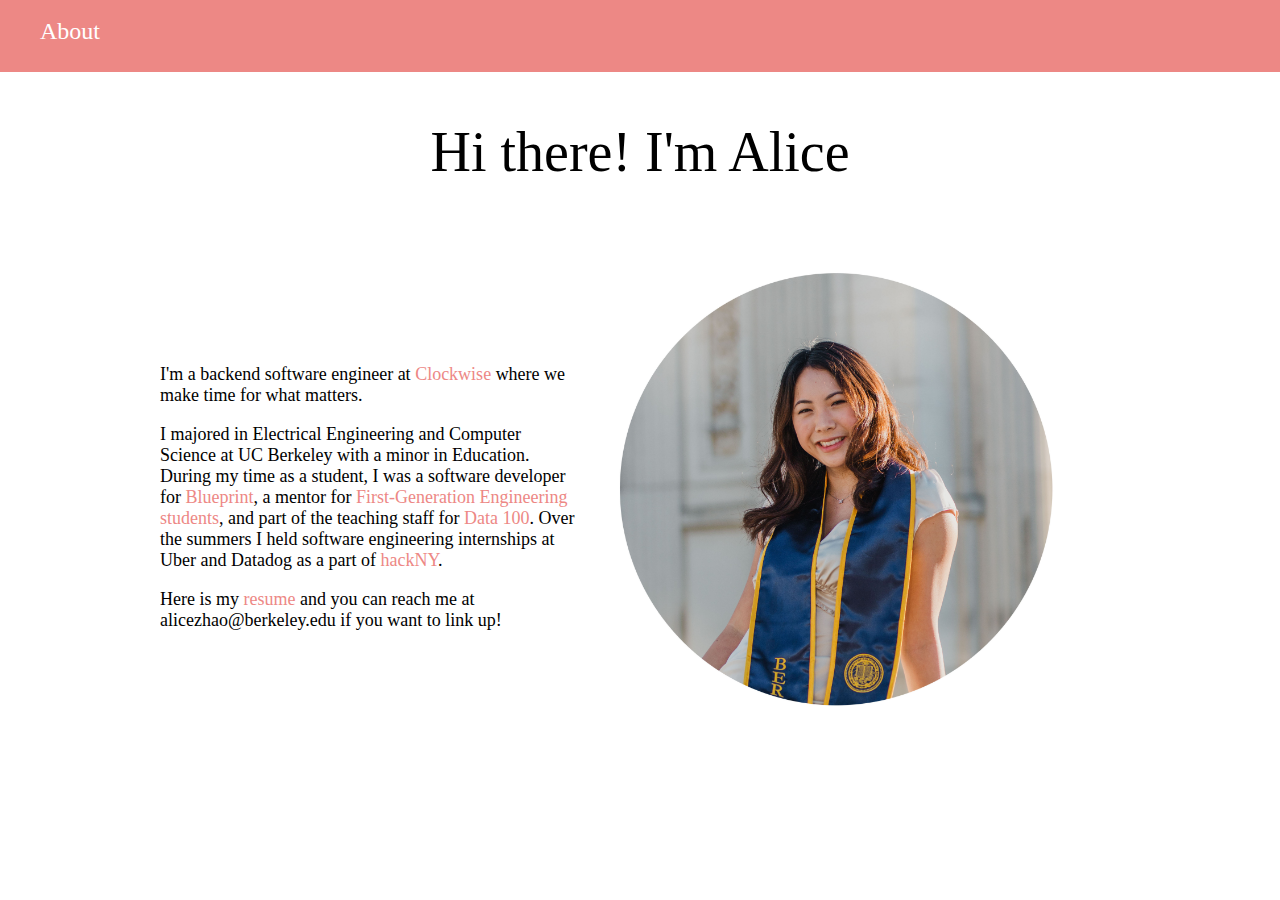
==== commit 21467d6f: "prune" ====
--- a/index.html
+++ b/index.html
@@ -12,14 +12,11 @@
       <nav class="navbar">
           <ul style="float: left">
               <li class="navbar-block"><a class="navbar-text" href="index.html">About</i></a></li>
-              <li class="navbar-block"><a class="navbar-text" href="index.html#projects">Projects</i></a></li>
-              <li class="navbar-block"><a class="navbar-text" href="index.html#interests">Interests</i></a></li>
           </ul>
           <ul style="float: right">
               <li class="navbar-block"><a class="navbar-icon" target="_blank" href="https://linkedin.com/in/aliceyezhao"><i class="fab fa-linkedin"></i></a></li>
               <li class="navbar-block"><a class="navbar-icon" target="_blank" href="https://github.com/aliceyezhao"><i class="fab fa-github"></i></a></li>
-              <li class="navbar-block"><a class="navbar-icon" target="_blank" href="./assets/AliceYeZhao2021.pdf"><i class="fas fa-file-alt"></i></a></li>
-              <li class="navbar-block"><a class="navbar-icon" target="_blank" href="https://medium.com/@aliceyezhao"><i class="fab fa-medium"></i></a></li>
+              <li class="navbar-block"><a class="navbar-icon" target="_blank" href="./assets/AliceZhao2023.pdf"><i class="fas fa-file-alt"></i></a></li>
           </ul>
       </nav>
       
@@ -34,7 +31,7 @@
               I majored in Electrical Engineering and Computer Science at UC Berkeley</a> with a minor in Education. During my time as a student, I was a software developer for <a href="https://www.calblueprint.org/">Blueprint</a>, a mentor for <a href="https://engineering.berkeley.edu/students/programs/first-generation-mentor-program/">First-Generation Engineering students</a>, and part of the teaching staff for <a href="http://www.ds100.org/">Data 100</a>. Over the summers I held software engineering internships at Uber and Datadog as a part of <a href="https://hackny.org/2019/06/announcing-the-class-of-2019-hackny-fellows/">hackNY</a>.
             </p>
             <p>
-              Here is my <a target="_blank" href="./assets/AliceYeZhao2021.pdf">resume</a> and you can reach me at alicezhao@berkeley.edu if you want to link up!
+              Here is my <a target="_blank" href="./assets/AliceZhao2023.pdf">resume</a> and you can reach me at alicezhao@berkeley.edu if you want to link up!
             </p>
         </div>
         <div >
@@ -42,80 +39,5 @@
           </div>
       </div>
     </div>
-    <hr style="margin-top:10%"/>
-    <div id="projects">
-        <h1>Some things I built</h1>
-        <div class="blurb">
-
-              <div class="card">
-                <img class="card-img" src="./assets/images/1951coffee.png" alt="rising tides">
-                <div class="card-text">
-                <h3>1951 Coffee Training App</h3>
-                <h4>Cal Blueprint 
-                  <a target="_blank" href="https://github.com/calblueprint/1951coffee"><div class="project-link"><i class="fab fa-github"></i></div></a>
-                  <a target="_blank" href="https://apps.apple.com/app/1951-coffee-trainee/id1496686726"><div class="project-link"> <i class="fas fa-globe-americas"></i></div></a>
-                </h4>
-                <p>Led a team of developers and designers to build an educational mobile app for 1951 Coffee’s Barista Training Program that integrates SMS. I scoped the project, assigned tasks, reviewed PRs, and communicated with our client to successfully deliver the MVP. Built using Airtable and React Native. 
-                </p>
-              </div>
-            </div>
-          
-            <div class="card">
-                <div class="card-text-inverted">
-                <h3>Rising Tides Volunteer Matching</h3>
-                <h4>Cal Blueprint 
-                  <a target="_blank" href="https://github.com/calblueprint/rising-tides"><div class="project-link"><i class="fab fa-github"></i></div></a>
-                  <a target="_blank" href="https://risingtides.calblueprint.org/"><div class="project-link"> <i class="fas fa-globe-americas"></i></div></a>
-                </h4>
-                <p>Built a dual portal web application that connects skilled volunteers to communities being impacted by climate change. Used Tachyons to build customized components that were consistent with branding. Developed with React and Ruby on Rails.
-                </p>
-              </div>
-              <img class="card-img" src="./assets/images/risingtides.png" alt="rising tides">
-            </div>
-            
-            <div class="card">
-                <img class="card-img" src="./assets/images/homepointr.png" alt="rising tides">
-                <div class="card-text">
-                <h3>Homepointr CIC Housing Platform</h3>
-                <h4>Cal Blueprint 
-                  <a target="_blank" href="https://github.com/calblueprint/HomePointrCIC"><div class="project-link"><i class="fab fa-github"></i></div></a>
-                  <a target="_blank" href="https://homepointr.com/"><div class="project-link"> <i class="fas fa-globe-americas"></i></div></a>
-                </h4>
-                <p>Developed an intuitive full-stack web application for HomePointr CIC that facilitates the data exchange processes between up to 40,000 homeless individuals in Scotland and appropriate care services by storing, sorting and filtering form data. Built using React and Ruby on Rails.
-                </p>
-              </div>
-            </div>
-      </div>
-    </div>
-    <hr style="margin-top:10%"/>
-    <div id="interests">
-    <h1>What makes me smile</h1>
-          <div class="blurb">  
-              <h3 style="padding-top: 32px">Fun facts!</h3>
-                  <ul>
-                      <li>Writer for a fashion blog called <a href="https://www.berkeleygarb.com/blog-1/category/Alice+Zhao">Garb</a>, focusing on accessible and expressive women's wear</li>
-                      <li>I'm a member of <a href="https://www.calakpsi.com/">Alpha Kappa Psi</a>, a business frat at UC Berkeley</li>
-                      <li>I love discovering new anime! Some of my favorites are Hunter x Hunter, Parasyte, Naruto, Kaguya-sama: Love Is War, and Death Note. </li>
-                      <li>I used to work at a boba shop in high school called <a href="https://www.teaspoonlife.com">Teaspoon</a> and my usual is Roasted Tea Crema 25% sweet with boba and almond pudding!</li>
-                  </ul> 
-
-              <h3 style="padding-top: 32px">What I want to do when I "grow up"</h3>
-              <p>So far I am enjoying software development and I want to keep improving myself as an engineer. I am on my second SWE internship and I find it exciting to build things and learn new technologies that keep the world running. I have also enjoyed being a project leader for a team of developers and designers, so I’m also looking into product management. Through that experience, I have found some of my strengths to be prioritization, people management, and inclusivity.</p>
-
-              <p>Beyond tech, I want to be a high school teacher. Our high school years are very formative and I remember the teachers that had both positive and negative impacts on me. I think it is a huge responsibility to educate today’s youth, which is why I don’t think I would be prepared for it straight out of undergrad. As I develop my career in tech, I will continue to think critically about the new generation that is being born.</p>
-
-              <h3 style="padding-top: 32px">For those struggling in CS</h3>
-              <p>Getting into Berkeley Engineering has been a highlight of my life, what I didn’t know was that it was going to be my only win for a while. When I walked into my first EECS course I felt way out of my league — the large class sizes made me feel isolated and I felt like I was being left behind by my peers. The glorification of my major made me feel inadequate in comparison and I began to question why I was EECS at all. </p>
-
-              <p>“I regret to inform you” is the phrase I’ve read the most during my college career. At first it hurt a lot. I have a spreadsheet with a hundred rows that details every internship and organization I have applied for. When rejection is coupled with exhaustion, it hurts. It was hard to watch my friends find new communities from the sidelines. When rejection is coupled with gate-keeping, it hurts more. I’ve also been on the other side, trying to decide someone’s worthiness by some essays and a resume. When rejection is coupled with guilt, it can hurt too.</p>
-
-              <p>However what I have taken away from years of rejection as a Berkeley engineer is that there are other ways of showing how you can add value. Personal relationships are valued a lot more than I realized. I was under the impression that software engineering was purely about technical skill, but like any other job, it is crucial to be well spoken and friendly. You would be surprised how much you can learn when you're not afraid of reaching out.</p> 
-
-              <p>Things will work out if you keep your chin up. It's ok to feel like the worst engineer in the room sometimes, as long as you know how to escape that mindset. You are your own biggest advocate. Not even the most accomplished engineer can completely overcome rejection, it’s NP-hard.</p>
-
-              <p>Thank you for taking the time to read through my website! If there is anything I can help you with, please don't hesitate to shoot me an email at alicezhao@berkeley.edu. Best of luck and I am rooting for you! </p><br/><br/><br/>
-        </div>
-      </div>
-    </body>
-
+     </body>
   </html>
